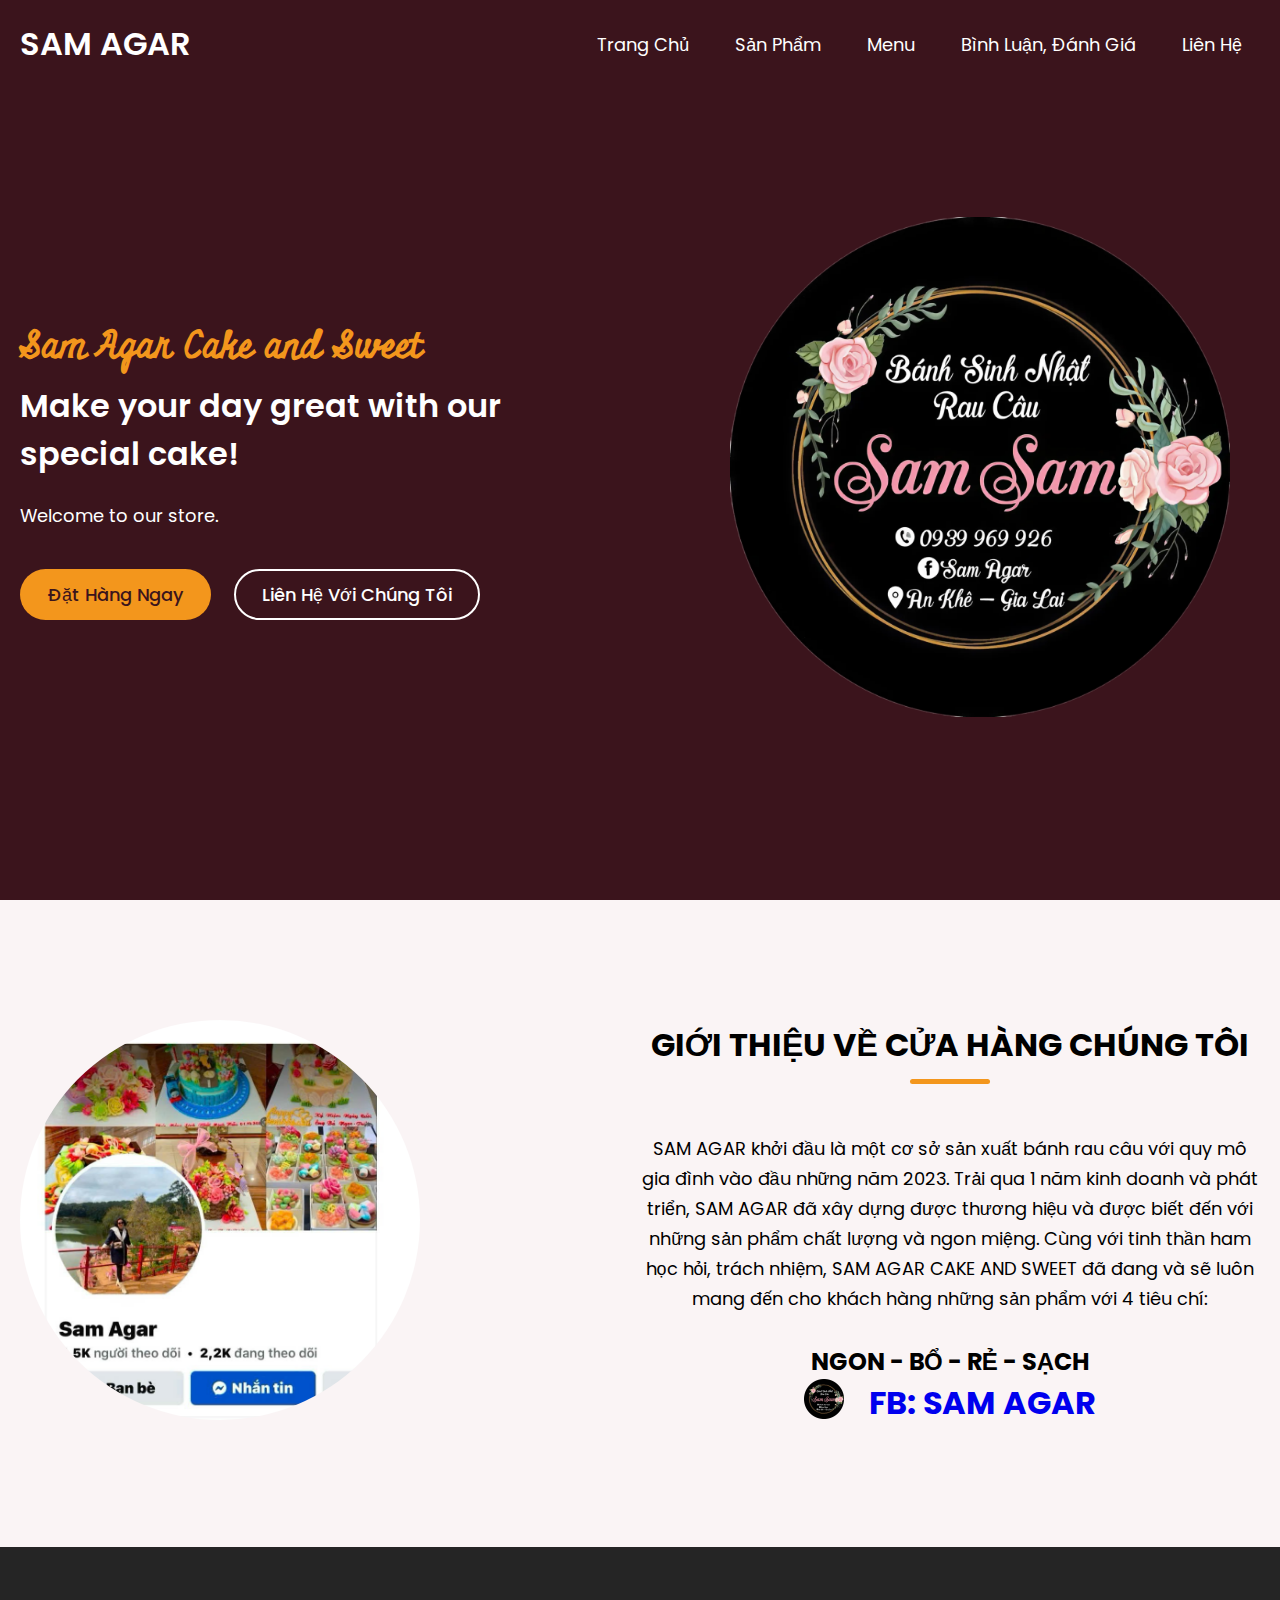
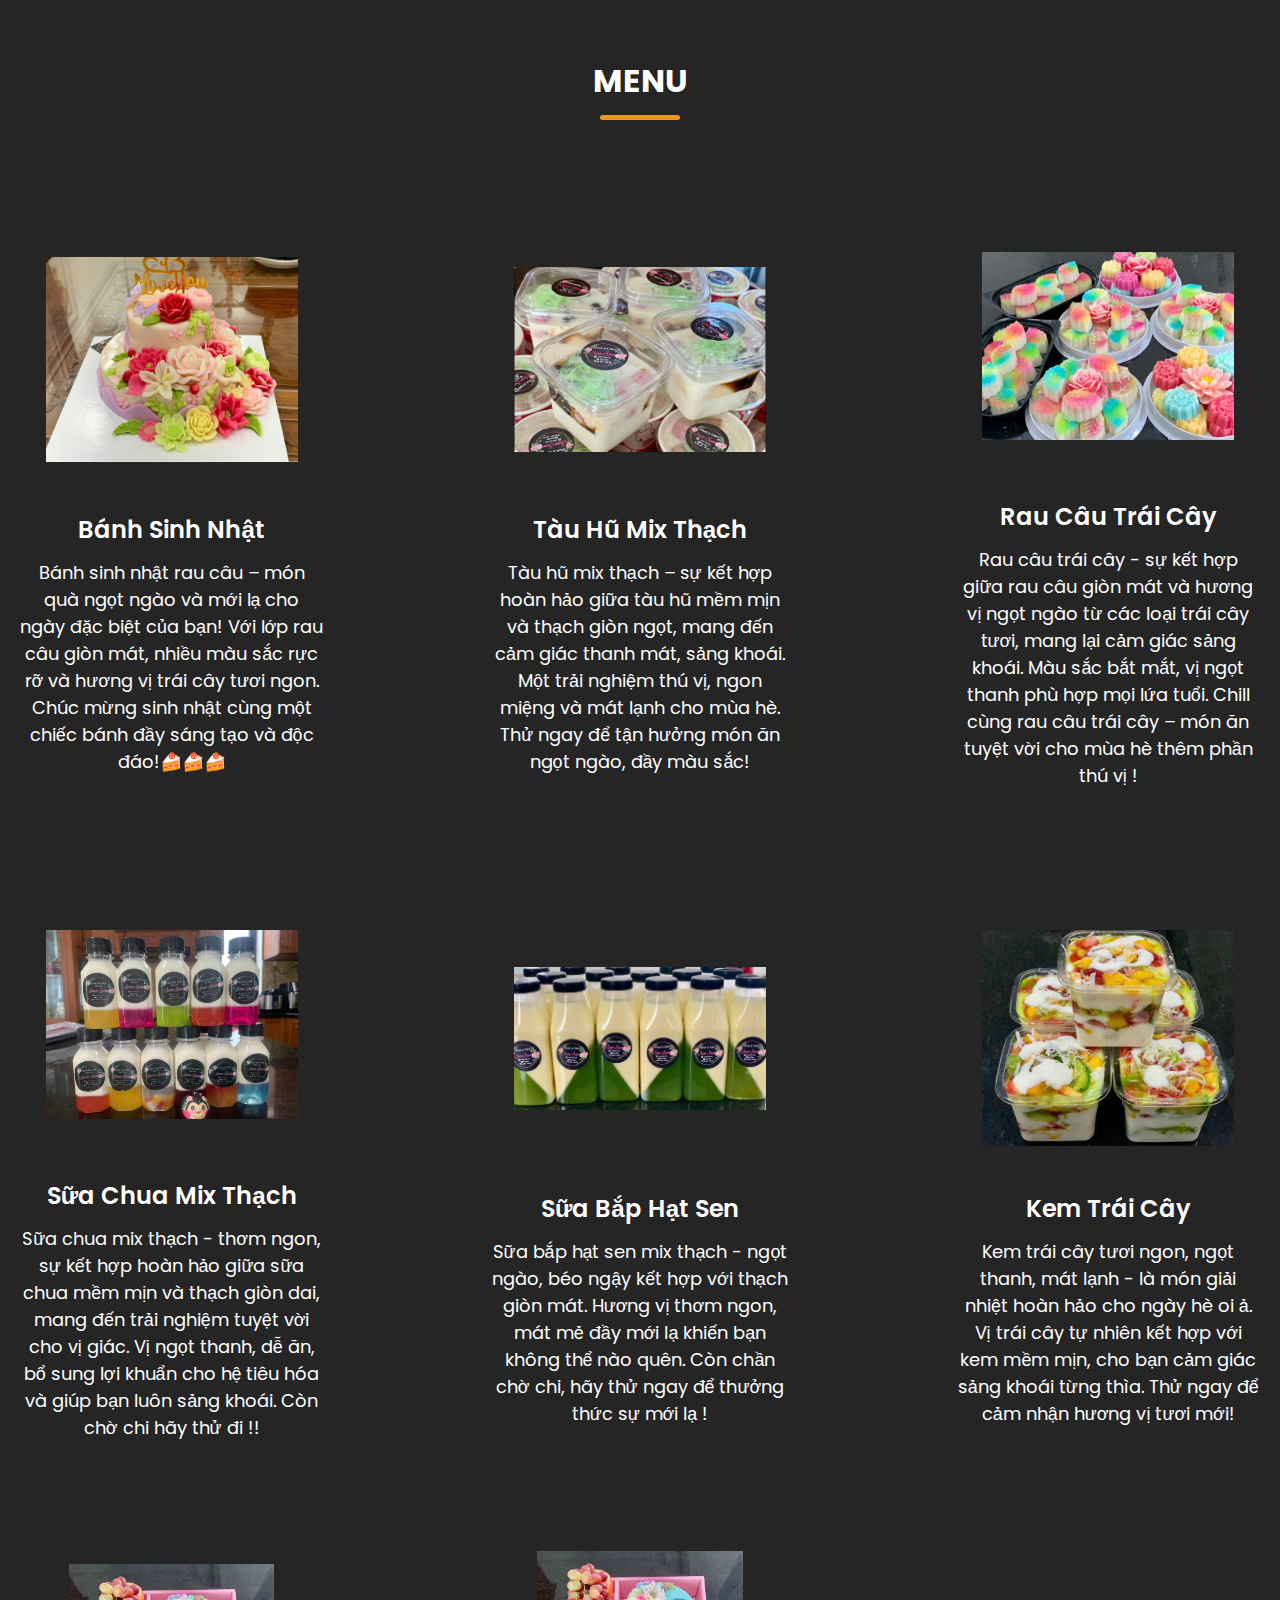
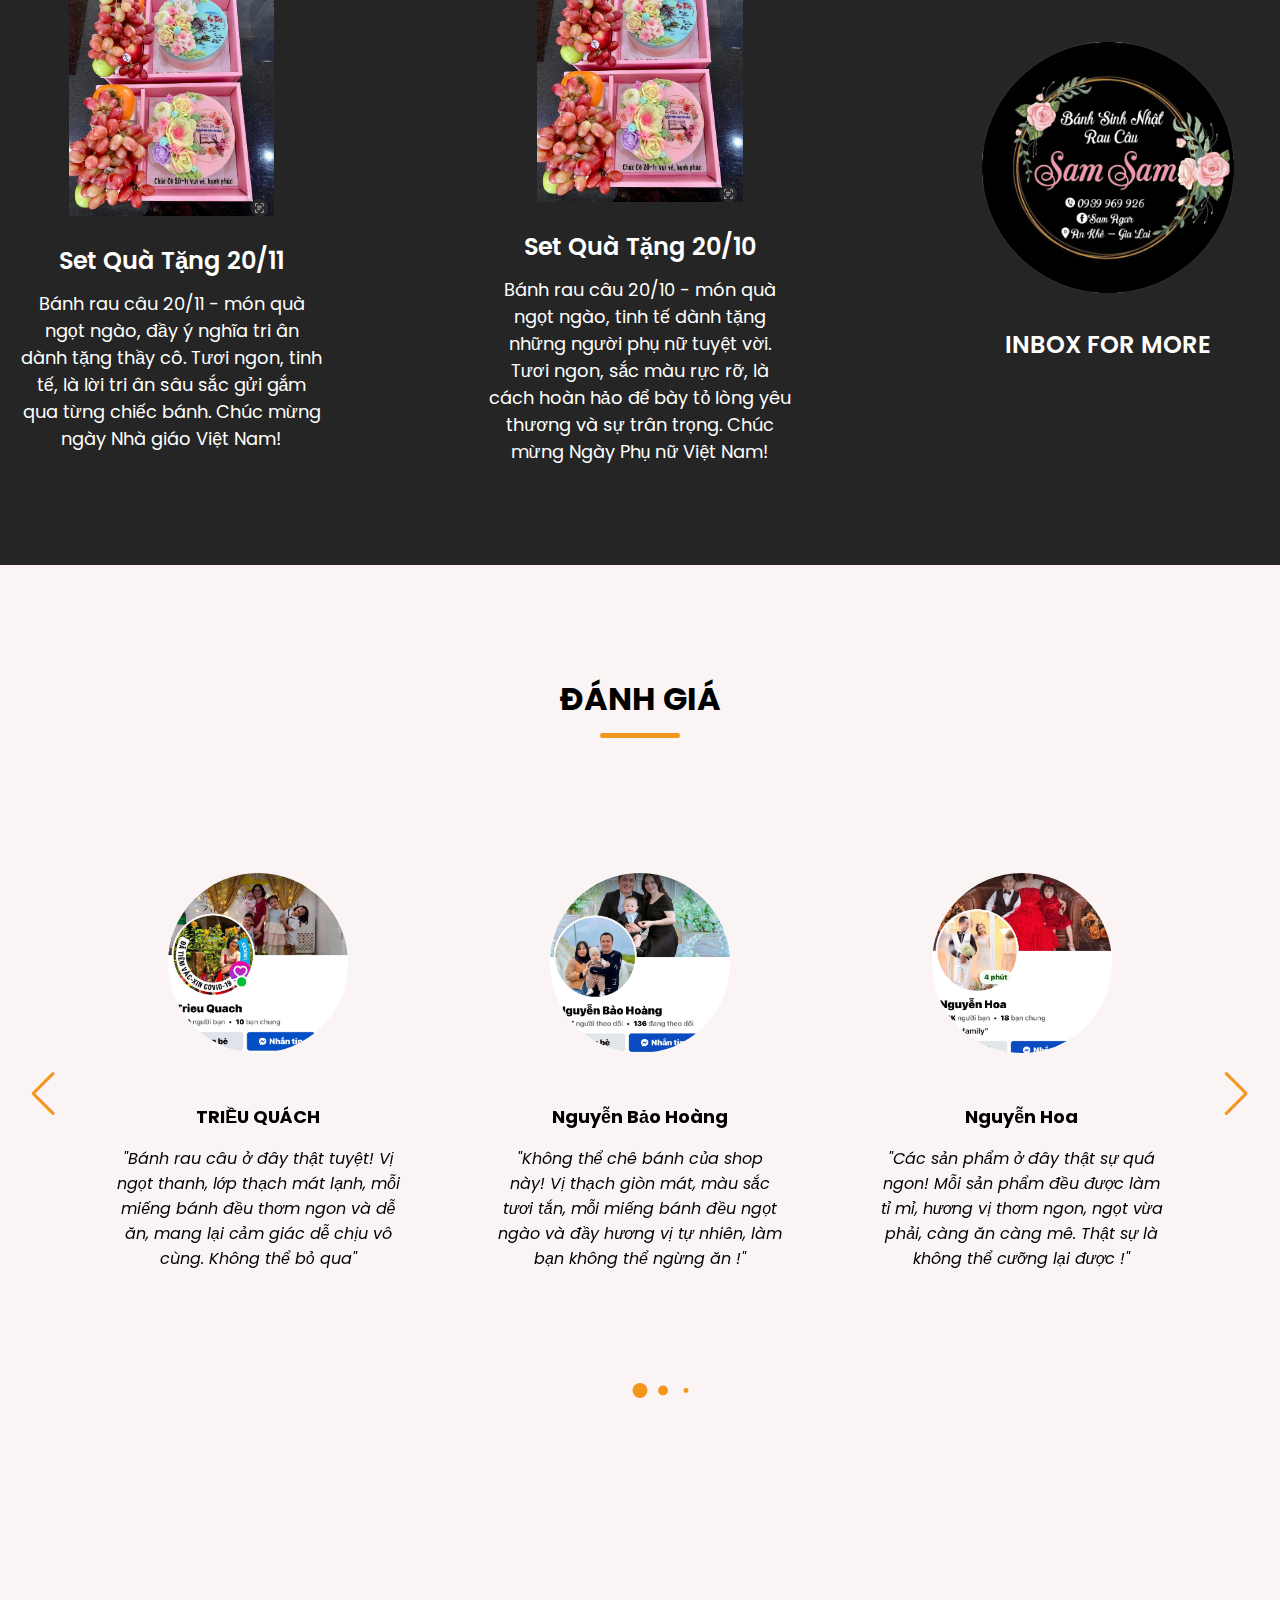
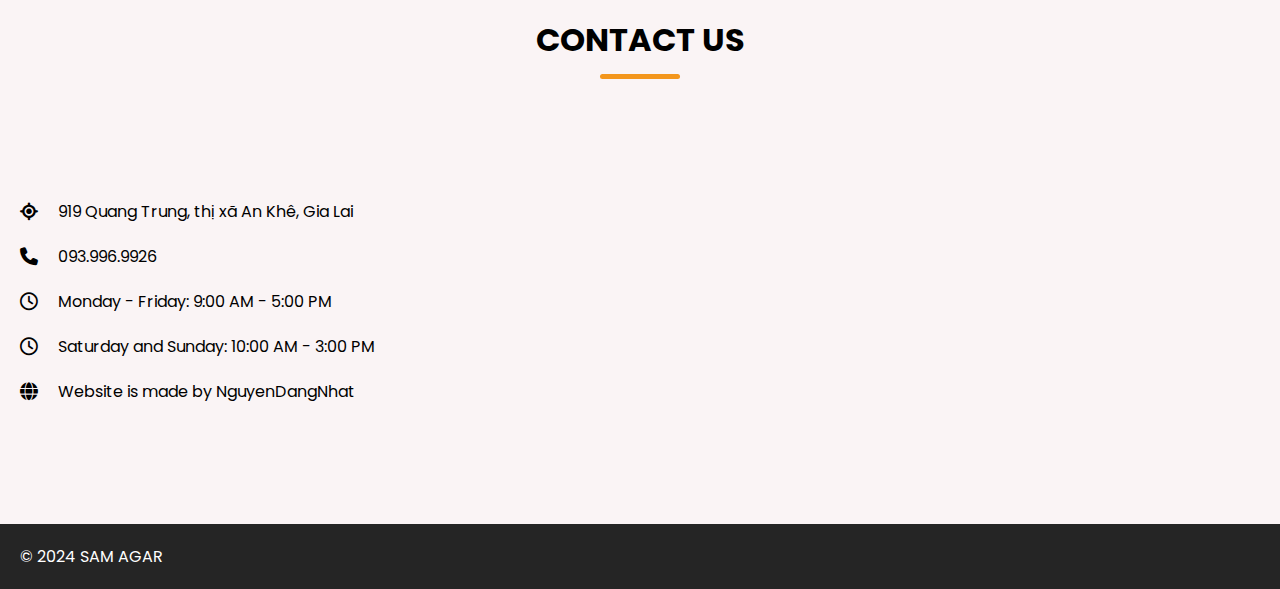
==== index.html @ 7d5a6f6e "index.html" ====
<!DOCTYPE html>
<html lang="vi">
  <head>
    <meta charset="UTF-8" />
    <meta name="viewport" content="width=device-width, initial-scale=1.0" />
    <title>SAM AGAR Website | Ngdnhat</title>
    <link rel="stylesheet" href="https://cdnjs.cloudflare.com/ajax/libs/font-awesome/6.6.0/css/all.min.css" />
    <link rel="stylesheet" href="https://cdn.jsdelivr.net/npm/swiper@11/swiper-bundle.min.css" />
    <link rel="stylesheet" href="style.css" />
  </head>
  <body>
    <!-- Header / Navbar -->
    <header>
      <nav class="navbar">
        <a href="#" class="nav-logo">
          <h2 class="logo-text">SAM AGAR</h2>
        </a>

        <ul class="nav-menu">
          <button id="menu-close-button" class="fas fa-times"></button>

          <li class="nav-item">
            <a href="#" class="nav-link">Trang Chủ </a>
          </li>
          <li class="nav-item">
            <a href="#about" class="nav-link">Sản Phẩm</a>
          </li>
          <li class="nav-item">
            <a href="#menu" class="nav-link">Menu</a>
          </li>
          <li class="nav-item">
            <a href="#testimonials" class="nav-link">Bình Luận, Đánh Giá</a>
          </li>
          <li class="nav-item">
            <a href="#contact" class="nav-link">Liên Hệ </a>
          </li>
        </ul>

        <button id="menu-open-button" class="fas fa-bars"></button>
      </nav>
    </header>

    <main>
      <!-- Hero section -->
      <section class="hero-section">
        <div class="section-content">
          <div class="hero-details">
            <h2 class="title">Sam Agar Cake and Sweet</h2>
            <h3 class="subtitle">Make your day great with our special cake!</h3>
            <p class="description">Welcome to our store.</p>

            <div class="buttons">
              <a href="#" class="button order-now">Đặt Hàng Ngay</a>
              <a href="#contact" class="button contact-us">Liên Hệ Với Chúng Tôi</a>
            </div>
          </div>
          <div class="hero-image-wrapper">
            <img src="asset/logo xoáphông.png" alt="cake" class="hero-image" />
          </div>
        </div>
      </section>

      <section class="about-section" id="about">
        <div class="section-content">
          <div class="about-image-wrapper">
            <img src="asset/chuẩn fb.jpg" alt="About" class="about-image" />
          </div>
          <div class="about-details">
            <h2 class="section-title">Giới Thiệu Về Cửa Hàng Chúng Tôi</h2>
            <p class="text">SAM AGAR khởi đầu là một cơ sở sản xuất bánh rau câu với quy mô gia đình vào đầu những năm 2023. Trải qua 1 năm kinh doanh và phát triển, SAM AGAR đã xây dựng được thương hiệu và được biết đến với những sản phẩm chất lượng và ngon miệng. Cùng với tinh thần ham học hỏi, trách nhiệm, SAM AGAR CAKE AND SWEET đã đang và sẽ luôn mang đến cho khách hàng những sản phẩm với 4 tiêu chí: </p>
            <h2> <center> NGON - BỔ - RẺ - SẠCH </center></h2>
            <div class="social-link-list">
                <head>
                    <meta charset="UTF-8">
                    <meta name="viewport" content="width=device-width, initial-scale=1.0">
                    <title>Liên kết Facebook với Logo</title>
                    <style>
                        .facebook-icon {
                            width: 40px; 
                            height: 40px;
                        }
                    </style>
                </head>
                <body>
                
                    <a href="https://www.facebook.com/profile.php?id=100058086166594&mibextid=LQQJ4d" target="_blank">
                        <img src="asset/logo xoáphông.png" alt="Facebook Logo" class="facebook-icon">
                        
                    </a>
                    <a href="https://www.facebook.com/profile.php?id=100058086166594&mibextid=LQQJ4d" <center><h1> FB: SAM AGAR </h1> </center>  </a>
                </body>  

            </div>
          </div>
        </div>
      </section>

      <!-- Menu section -->
      <section class="menu-section" id="menu">
        <h2 class="section-title"> Menu</h2>
        <div class="section-content">
          <ul class="menu-list">
            <li class="menu-item">
              <img src="asset/bánh sn4.jpg" alt="Bánh Sinh Nhật" class="menu-image" />
              <div class="menu-details">
                <h3 class="name">Bánh Sinh Nhật</h3>
                <p class="text">Bánh sinh nhật rau câu – món quà ngọt ngào và mới lạ cho ngày đặc biệt của bạn! Với lớp rau câu giòn mát, nhiều màu sắc rực rỡ và hương vị trái cây tươi ngon. Chúc mừng sinh nhật cùng một chiếc bánh đầy sáng tạo và độc đáo!🍰🍰🍰</p>
              </div>
            </li>
            <li class="menu-item">
              <img src="asset/tàu hũ 4.jpg" alt="Tàu Hũ Mix Thạch" class="menu-image" />
              <div class="menu-details">
                <h3 class="name">Tàu Hũ Mix Thạch</h3>
                <p class="text">Tàu hũ mix thạch – sự kết hợp hoàn hảo giữa tàu hũ mềm mịn và thạch giòn ngọt, mang đến cảm giác thanh mát, sảng khoái. Một trải nghiệm thú vị, ngon miệng và mát lạnh cho mùa hè. Thử ngay để tận hưởng món ăn ngọt ngào, đầy màu sắc! </p>
              </div>
            </li>
            <li class="menu-item">
              <img src="asset/ảnh nhiều bánh.jpg" alt="Combo Rau Câu" class="menu-image" />
              <div class="menu-details">
                <h3 class="name">Rau Câu Trái Cây</h3>
                <p class="text">Rau câu trái cây - sự kết hợp giữa rau câu giòn mát và hương vị ngọt ngào từ các loại trái cây tươi, mang lại cảm giác sảng khoái. Màu sắc bắt mắt, vị ngọt thanh phù hợp mọi lứa tuổi. Chill cùng rau câu trái cây – món ăn tuyệt vời cho mùa hè thêm phần thú vị !</p>
              </div>
            </li>
            <li class="menu-item">
              <img src="asset/sữa chua thạch 1.jpg" alt="Sữa Chua Mix Thạch" class="menu-image" />
              <div class="menu-details">
                <h3 class="name">Sữa Chua Mix Thạch</h3>
                <p class="text">Sữa chua mix thạch - thơm ngon, sự kết hợp hoàn hảo giữa sữa chua mềm mịn và thạch giòn dai, mang đến trải nghiệm tuyệt vời cho vị giác. Vị ngọt thanh, dễ ăn, bổ sung lợi khuẩn cho hệ tiêu hóa và giúp bạn luôn sảng khoái. Còn chờ chi hãy thử đi !!</p>
              </div>
            </li>
            <li class="menu-item">
              <img src="asset/sữa bắp mix thạch 2.jpg" alt="Sữa Bắp Hạt Sen" class="menu-image" />
              <div class="menu-details">
                <h3 class="name">Sữa Bắp Hạt Sen</h3>
                <p class="text">Sữa bắp hạt sen mix thạch - ngọt ngào, béo ngậy kết hợp với thạch giòn mát. Hương vị thơm ngon, mát mẻ đầy mới lạ khiến bạn không thể nào quên. Còn chần chờ chi, hãy thử ngay để thưởng thức sự mới lạ !</p>
              </div>
            </li>
            <li class="menu-item">
                <img src="asset/kem trái cây 1.jpg" alt="Kem Trái Cây" class="menu-image" />
                <div class="menu-details">
                  <h3 class="name">Kem Trái Cây</h3>
                  <p class="text">Kem trái cây tươi ngon, ngọt thanh, mát lạnh - là món giải nhiệt hoàn hảo cho ngày hè oi ả. Vị trái cây tự nhiên kết hợp với kem mềm mịn, cho bạn cảm giác sảng khoái từng thìa. Thử ngay để cảm nhận hương vị tươi mới!</p>
                </div>
              </li>
              <li class="menu-item">
                <img src="asset/20t11.jpg" alt="Set quà tặng 20/11" class="menu-image" />
                <div class="menu-details">
                  <h3 class="name">Set Quà Tặng 20/11</h3>
                  <p class="text">Bánh rau câu 20/11 - món quà ngọt ngào, đầy ý nghĩa tri ân dành tặng thầy cô. Tươi ngon, tinh tế, là lời tri ân sâu sắc gửi gắm qua từng chiếc bánh. Chúc mừng ngày Nhà giáo Việt Nam!</p>
                </div>
              </li>
              <li class="menu-item">
                <img src="asset/20t11.jpg" alt="Set quà tặng 20/10" class="menu-image" />
                <div class="menu-details">
                  <h3 class="name">Set Quà Tặng 20/10</h3>
                  <p class="text">Bánh rau câu 20/10 - món quà ngọt ngào, tinh tế dành tặng những người phụ nữ tuyệt vời. Tươi ngon, sắc màu rực rỡ, là cách hoàn hảo để bày tỏ lòng yêu thương và sự trân trọng. Chúc mừng Ngày Phụ nữ Việt Nam!</p>
                </div>
              </li>
            <li class="menu-item">
                <div class="menu-details">
                    <img src="asset/logo xoáphông.png" alt="Set quà tặng 20/11" class="menu-image" />
                    <h3 class="name">INBOX FOR MORE</h3>
                </div>
              </li>
          </ul>
        </div>
      </section>

      <section class="testimonials-section" id="testimonials">
        <h2 class="section-title">ĐÁNH GIÁ</h2>
        <div class="section-content">
          <div class="slider-container swiper">
            <div class="slider-wrapper">
              <ul class="testimonials-list swiper-wrapper">
                <li class="testimonial swiper-slide">
                  <img src="asset/BÀ NẬU.jpg" alt="User" class="user-image" />
                  <h3 class="name">TRIỀU QUÁCH</h3>
                  <i class="feedback">"Bánh rau câu ở đây thật tuyệt! Vị ngọt thanh, lớp thạch mát lạnh, mỗi miếng bánh đều thơm ngon và dễ ăn, mang lại cảm giác dễ chịu vô cùng. Không thể bỏ qua"</i>
                </li>
                <li class="testimonial swiper-slide">
                  <img src="asset/CHÚ BA.jpg" alt="User" class="user-image" />
                  <h3 class="name">Nguyễn Bảo Hoàng</h3>
                  <i class="feedback">"Không thể chê bánh của shop này! Vị thạch giòn mát, màu sắc tươi tắn, mỗi miếng bánh đều ngọt ngào và đầy hương vị tự nhiên, làm bạn không thể ngừng ăn !"</i>
                </li>
                <li class="testimonial swiper-slide">
                  <img src="asset/CÔ ÚT.jpg" alt="User" class="user-image" />
                  <h3 class="name">Nguyễn Hoa</h3>

                  <i class="feedback">"Các sản phẩm ở đây thật sự quá ngon! Mỗi sản phẩm đều được làm tỉ mỉ, hương vị thơm ngon, ngọt vừa phải, càng ăn càng mê. Thật sự là không thể cưỡng lại được !"</i>
                </li>
                <li class="testimonial swiper-slide">
                  <img src="asset/TUI.jpg" alt="User" class="user-image" />
                  <h3 class="name">Nguyễn Đăng Nhật</h3>

                  <i class="feedback">"Chỉ cần ăn 1 lần thôi là đủ để khiến mình “nghiện” luôn! Các sản phẩm ở đây không chỉ ngon mà còn đầy sáng tạo, hương vị tinh tế, hấp dẫn như đang “kể” một câu chuyện thú vị qua từng món ăn. Không thử thì tiếc cả đời !"</i>
                </li>
               
              </ul>

              <div class="swiper-pagination"></div>
              <div class="swiper-slide-button swiper-button-prev"></div>
              <div class="swiper-slide-button swiper-button-next"></div>
            </div>
          </div>
        </div>
      </section>

    
      <!-- Contact section -->
<section class="contact-section" id="contact">
    <h2 class="section-title">Contact Us</h2>
    <div class="section-content">
      <ul class="contact-info-list">
        <li class="contact-info">
          <i class="fa-solid fa-location-crosshairs"></i>
          <p>919 Quang Trung, thị xã An Khê, Gia Lai</p>
        </li>
        <li class="contact-info">
          <i class="fa-solid fa-phone"></i>
          <p>093.996.9926</p>
        </li>
        <li class="contact-info">
          <i class="fa-regular fa-clock"></i>
          <p>Monday - Friday: 9:00 AM - 5:00 PM</p>
        </li>
        <li class="contact-info">
          <i class="fa-regular fa-clock"></i>
          <p>Saturday and Sunday: 10:00 AM - 3:00 PM</p>
        </li>
        <li class="contact-info">
          <i class="fa-solid fa-globe"></i>
          <p>Website is made by NguyenDangNhat</p>
        </li>
      </ul>
  
    </div>
  </section>
  

      <!-- Footer section -->
      <footer class="footer-section">
        <div class="section-content">
          <p class="copyright-text">© 2024 SAM AGAR</p>
        </div>
      </footer>
    </main>

    <!-- Linking Swiper script -->
    <script src="https://cdn.jsdelivr.net/npm/swiper@11/swiper-bundle.min.js"></script>

    <!-- Linking custom script -->
    <script src="script.js"></script>
  </body>
</html>
---- style.css ----
/* Google Fonts Link */
@import url('https://fonts.googleapis.com/css2?family=Miniver&family=Poppins:ital,wght@0,400;0,500;0,600;0,700;1,400&display=swap');

* {
  padding: 0;
  margin: 0;
  box-sizing: border-box;
  font-family: "Poppins", sans-serif;
}

:root {
  /* Colors */
  --white-color: #fff;
  --dark-color: #252525;
  --primary-color: #3b141c;
  --secondary-color: #f3961c;
  --light-pink-color: #faf4f5;
  --medium-gray-color: #ccc;

  /* Font size */
  --font-size-s: 0.9rem;
  --font-size-n: 1rem;
  --font-size-m: 1.12rem;
  --font-size-l: 1.5rem;
  --font-size-xl: 2rem;
  --font-size-xxl: 2.3rem;

  /* Font weight */
  --font-weight-normal: 400;
  --font-weight-medium: 500;
  --font-weight-semibold: 600;
  --font-weight-bold: 700;

  /* Border radius */
  --border-radius-s: 8px;
  --border-radius-m: 30px;
  --border-radius-circle: 50%;

  /* Site max width */
  --site-max-width: 1300px;
}

html {
  scroll-behavior: smooth;
}

/* Stylings for whole site */
ul {
  list-style: none;
}

a {
  text-decoration: none;
}

button {
  cursor: pointer;
  background: none;
  border: none;
}

img {
  width: 100%;
}

:where(section, footer) .section-content {
  margin: 0 auto;
  padding: 0 20px;
  max-width: var(--site-max-width);
}

section .section-title {
  text-align: center;
  padding: 60px 0 100px;
  text-transform: uppercase;
  font-size: var(--font-size-xl);
}

section .section-title::after {
  content: "";
  width: 80px;
  height: 5px;
  display: block;
  margin: 10px auto 0;
  background: var(--secondary-color);
  border-radius: var(--border-radius-s);
}

/* Navbar styling */
header {
  z-index: 5;
  width: 100%;
  position: fixed;
  background: var(--primary-color);
}

header .navbar {
  display: flex;
  padding: 20px;
  align-items: center;
  margin: 0 auto;
  justify-content: space-between;
  max-width: var(--site-max-width);
}

.navbar .nav-logo .logo-text {
  color: var(--white-color);
  font-size: var(--font-size-xl);
  font-weight: var(--font-weight-semibold);
}

.navbar .nav-menu {
  gap: 10px;
  display: flex;
}

.navbar .nav-menu .nav-link {
  padding: 10px 18px;
  color: var(--white-color);
  font-size: var(--font-size-m);
  border-radius: var(--border-radius-m);
  transition: 0.3s ease;
}

.navbar .nav-menu .nav-link:hover {
  color: var(--primary-color);
  background: var(--secondary-color);
}

.navbar :where(#menu-open-button, #menu-close-button) {
  display: none;
}

/* Hero section styling */
.hero-section {
  min-height: 100vh;
  background: var(--primary-color);
}

.hero-section .section-content {
  display: flex;
  padding-top: 40px;
  align-items: center;
  min-height: 100vh;
  justify-content: space-between;
}

.hero-section .hero-details {
  color: var(--white-color);
}

.hero-section .hero-details .title {
  font-size: var(--font-size-xxl);
  color: var(--secondary-color);
  font-family: "Miniver", sans-serif;
}

.hero-section .hero-details .subtitle {
  margin-top: 8px;
  max-width: 70%;
  font-size: var(--font-size-xl);
  font-weight: var(--font-weight-semibold);
}

.hero-section .hero-details .description {
  max-width: 70%;
  margin: 24px 0 40px;
  font-size: var(--font-size-m);
}

.hero-section .hero-details .buttons {
  display: flex;
  gap: 23px;
}

.hero-section .hero-details .button {
  padding: 10px 26px;
  display: block;
  border: 2px solid transparent;
  border-radius: var(--border-radius-m);
  background: var(--secondary-color);
  color: var(--primary-color);
  font-size: var(--font-size-m);
  font-weight: var(--font-weight-medium);
  transition: 0.3s ease;
}

.hero-section .hero-details .button:hover,
.hero-section .hero-details .button.contact-us {
  color: var(--white-color);
  border-color: var(--white-color);
  background: transparent;
}

.hero-section .hero-details .button.contact-us:hover {
  color: var(--primary-color);
  background: var(--secondary-color);
  border-color: var(--secondary-color);
}

.hero-section .hero-image-wrapper {
  max-width: 500px;
  margin-right: 30px;
}

/* About section styling */
.about-section {
  padding: 120px 0;
  background: var(--light-pink-color);
}

.about-section .section-content {
  display: flex;
  gap: 50px;
  align-items: center;
  justify-content: space-between;
}

.about-section .about-image-wrapper .about-image {
  height: 400px;
  width: 400px;
  object-fit: cover;
  border-radius: var(--border-radius-circle);
}

.about-section .about-details {
  max-width: 50%;
}

.about-section .about-details .section-title {
  padding: 0;
}

.about-section .about-details .text {
  line-height: 30px;
  margin: 50px 0 30px;
  text-align: center;
  font-size: var(--font-size-m);
}

.about-section .social-link-list {
  display: flex;
  gap: 25px;
  justify-content: center;
}

.about-section .social-link-list .social-link {
  color: var(--primary-color);
  font-size: var(--font-size-l);
  transition: 0.2s ease;
}

.about-section .social-link-list .social-link:hover {
  color: var(--secondary-color);
}

/* Menu section styling */
.menu-section {
  color: var(--white-color);
  background: var(--dark-color);
  padding: 50px 0 100px;
}

.menu-section .menu-list {
  display: flex;
  gap: 110px;
  flex-wrap: wrap;
  align-items: center;
  justify-content: space-between;
}

.menu-section .menu-list .menu-item {
  display: flex;
  text-align: center;
  flex-direction: column;
  align-items: center;
  justify-content: space-between;
  width: calc(100% / 3 - 110px);
}

.menu-section .menu-list .menu-item .menu-image {
  width: 83%;
  aspect-ratio: 1;
  margin-bottom: 15px;
  object-fit: contain;
}

.menu-section .menu-list .menu-item .name {
  margin: 12px 0;
  font-size: var(--font-size-l);
  font-weight: var(--font-weight-semibold);
}

.menu-section .menu-list .menu-item .text {
  font-size: var(--font-size-m);
}

/* Testimonials section styling */
.testimonials-section {
  padding: 50px 0 100px;
  background: var(--light-pink-color);
}

.testimonials-section .slider-wrapper {
  overflow: hidden;
  margin: 0 60px 50px;
}

.testimonials-section .testimonial {
  user-select: none;
  padding: 35px;
  display: flex;
  flex-direction: column;
  justify-content: center;
  align-items: center;
  text-align: center;
}

.testimonials-section .testimonial .user-image {
  width: 180px;
  height: 180px;
  margin-bottom: 50px;
  object-fit: cover;
  border-radius: var(--border-radius-circle);
}

.testimonials-section .testimonial .name {
  margin-bottom: 16px;
  font-size: var(--font-size-m);
}

.testimonials-section .testimonial .feedback {
  line-height: 25px;
}

.testimonials-section .swiper-pagination-bullet {
  width: 15px;
  height: 15px;
  opacity: 1;
  background: var(--secondary-color);
}

.testimonials-section .swiper-slide-button {
  color: var(--secondary-color);
  margin-top: -50px;
  transition: 0.3s ease;
}

.testimonials-section .swiper-slide-button:hover {
  color: var(--primary-color);
}

/* Gallery section styling */
.gallery-section {
  padding: 50px 0 100px;
}

.gallery-section .gallery-list {
  display: flex;
  gap: 32px;
  flex-wrap: wrap;
}

.gallery-section .gallery-list .gallery-item {
  overflow: hidden;
  border-radius: var(--border-radius-s);
  width: calc(100% / 3 - 32px);
}

.gallery-section .gallery-item .gallery-image {
  width: 100%;
  height: 100%;
  cursor: zoom-in;
  transition: 0.3s ease;
}

.gallery-section .gallery-item:hover .gallery-image {
  transform: scale(1.3);
}

/* Contact section styling */
.contact-section {
  padding: 50px 0 100px;
  background: var(--light-pink-color);
}

.contact-section .section-content {
  display: flex;
  gap: 48px;
  align-items: center;
  justify-content: space-between;
}

.contact-section .contact-info-list .contact-info {
  display: flex;
  gap: 20px;
  margin: 20px 0;
  align-items: center;
}

.contact-section .contact-info-list .contact-info i {
  font-size: var(--font-size-m);
}

.contact-section .contact-form .form-input {
  width: 100%;
  height: 50px;
  padding: 0 12px;
  outline: none;
  margin-bottom: 16px;
  font-size: var(--font-size-s);
  border-radius: var(--border-radius-s);
  border: 1px solid var(--medium-gray-color);
}

.contact-section .contact-form {
  max-width: 50%;
}

.contact-section .contact-form textarea.form-input {
  height: 100px;
  padding: 12px;
  resize: vertical;
}

.contact-section .contact-form .form-input:focus {
  border-color: var(--secondary-color);
}

.contact-section .contact-form .submit-button {
  padding: 10px 28px;
  outline: none;
  margin-top: 10px;
  border: 1px solid var(--primary-color);
  border-radius: var(--border-radius-m);
  background: var(--primary-color);
  color: var(--white-color);
  font-size: var(--font-size-m);
  font-weight: var(--font-weight-medium);
  transition: 0.3s ease;
}

.contact-section .contact-form .submit-button:hover {
  color: var(--primary-color);
  background: transparent;
}

/* Footer section styling */
.footer-section {
  padding: 20px 0;
  background: var(--dark-color);
}

.footer-section .section-content {
  display: flex;
  align-items: center;
  justify-content: space-between;
}

.footer-section :where(.copyright-text, .social-link, .policy-link) {
  color: var(--white-color);
  transition: 0.2s ease;
}

.footer-section .social-link-list {
  display: flex;
  gap: 25px;
}

.footer-section .social-link-list .social-link {
  font-size: var(--font-size-l);
}

.footer-section .social-link-list .social-link:hover,
.footer-section .policy-text .policy-link:hover {
  color: var(--secondary-color);
}

.footer-section .policy-text .separator {
  color: #fff;
  margin: 0 5px;
}

/* Responsive media query code for max width 1024px */
@media screen and (max-width: 1024px) {
  .menu-section .menu-list {
    gap: 60px;
  }

  .menu-section .menu-list .menu-item {
    width: calc(100% / 3 - 60px);
  }

}

/* Responsive media query code for max width 900px */
@media screen and (max-width: 900px) {
  :root {
    --font-size-m: 1rem;
    --font-size-l: 1.3rem;
    --font-size-xl: 1.5rem;
    --font-size-xxl: 1.8rem;
  }

  body.show-mobile-menu {
    overflow: hidden;
  }

  body.show-mobile-menu header::before {
    content: "";
    content: '';
    position: fixed;
    top: 0;
    left: 0;
    height: 100%;
    width: 100%;
    backdrop-filter: blur(5px);
    background: rgba(0, 0, 0, 0.2);
  }

  .navbar :is(#menu-open-button, #menu-close-button) {
    font-size: var(--font-size-l);

    display: block;
  }

  .navbar :is(#menu-open-button, #menu-close-button):hover {
    color: var(--secondary-color) !important;
  }

  .navbar #menu-open-button {
    color: #fff;
  }

  .navbar .nav-menu #menu-close-button {
    position: absolute;
    right: 30px;
    top: 30px;
  }

  .navbar .nav-menu {
    display: block;
    background: #fff;
    position: fixed;
    top: 0;
    left: -300px;
    height: 100%;
    width: 300px;
    display: flex;
    align-items: center;
    flex-direction: column;
    padding-top: 100px;
    transition: left 0.2s ease;
  }

  body.show-mobile-menu .nav-menu {
    left: 0;
  }

  .navbar .nav-menu .nav-link {
    display: block;
    margin-top: 17px;
    padding: 10px 22px;
    color: var(--dark-color);
    font-size: var(--font-size-l);
  }

  .hero-section .section-content {
    text-align: center;
    gap: 50px;
    padding: 30px 20px 20px;
    justify-content: center;
    flex-direction: column-reverse;
  }

  .hero-section .hero-details :is(.subtitle, .description),
  .about-section .about-details,
  .contact-section .contact-form {
    max-width: 100%;
  }

  .hero-section .hero-details .buttons {
    justify-content: center;
  }

  .hero-section .hero-image-wrapper {
    max-width: 270px;
    margin-right: 0;
  }

  .about-section .section-content {
    gap: 70px;
    flex-direction: column-reverse;
  }

  .about-section .about-image-wrapper .about-image {
    width: 100%;
    height: 100%;
    aspect-ratio: 1;
    max-width: 250px;
  }

  .menu-section .menu-list {
    gap: 30px;
  }

  .menu-section .menu-list .menu-item {
    width: calc(100% / 2 - 30px);
  }

  .menu-section .menu-list .menu-item .menu-image {
    max-width: 200px;
  }

  .gallery-section .gallery-list {
    gap: 30px;
  }

  .gallery-section .gallery-list .gallery-item {
    width: calc(100% / 2 - 30px);
  }

  .contact-section .section-content {
    align-items: center;
    flex-direction: column-reverse;
  }
}

/* Responsive media query code for max width 640px */
@media screen and (max-width: 640px) {

  .menu-section .menu-list .menu-item,
  .gallery-section .gallery-list .gallery-item {
    width: 100%;
  }

  .menu-section .menu-list {
    gap: 60px;
  }

  .testimonials-section .slider-wrapper {
    margin: 0 0 30px;
  }

  .testimonials-section .swiper-slide-button {
    display: none;
  }

  .footer-section .section-content {
    flex-direction: column;
    gap: 20px;
  }
}
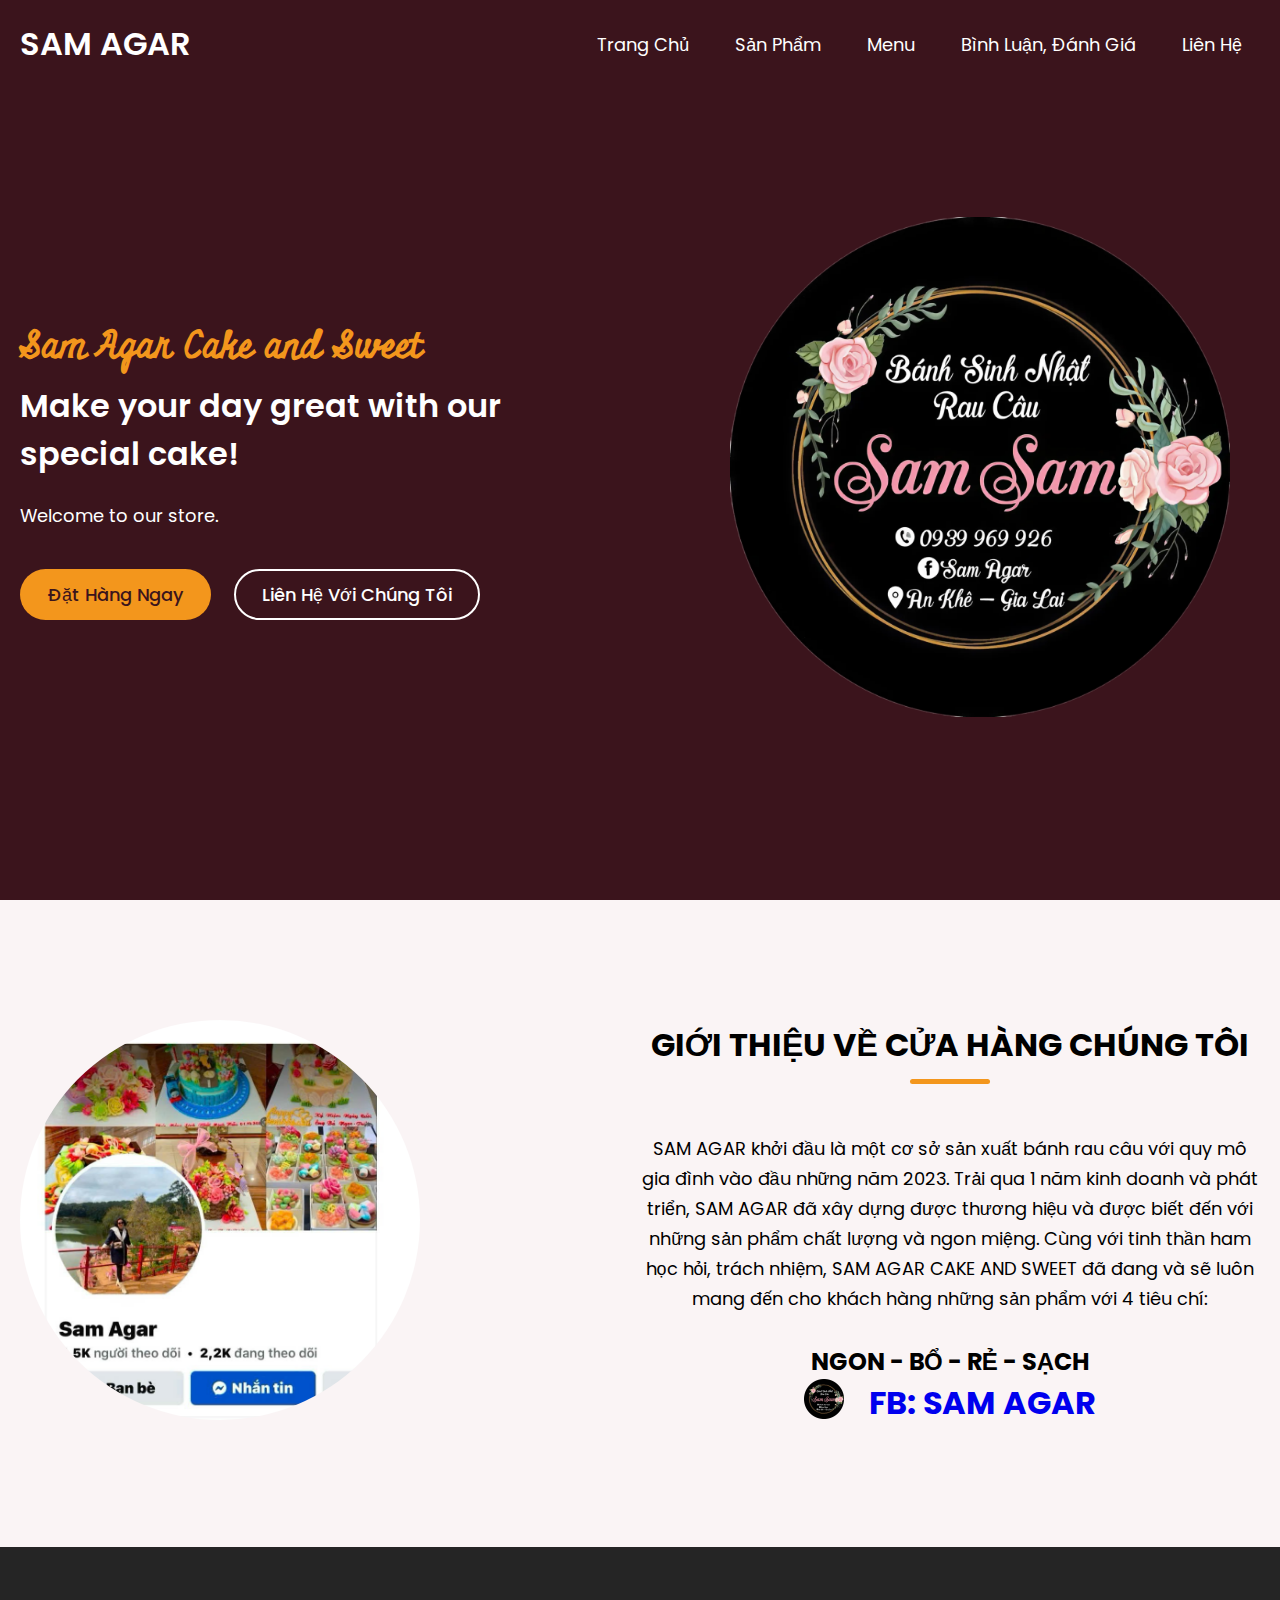
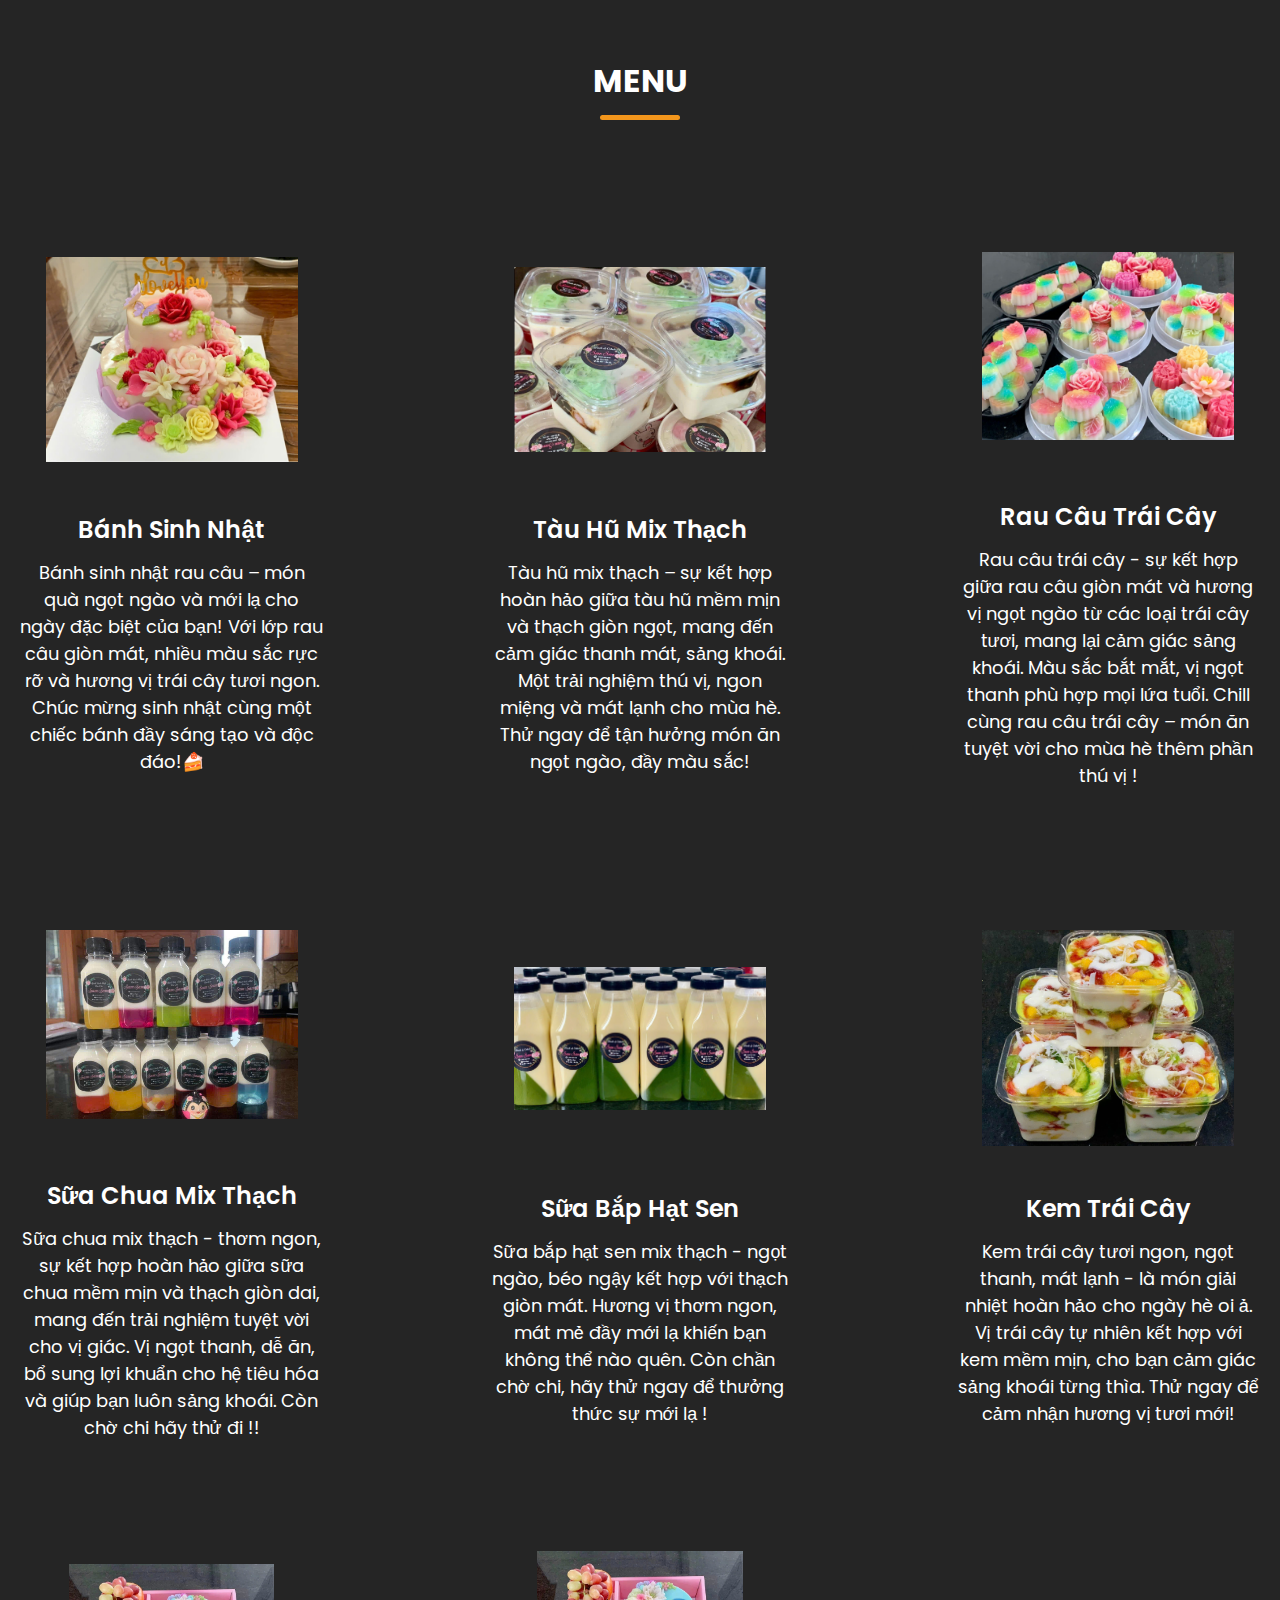
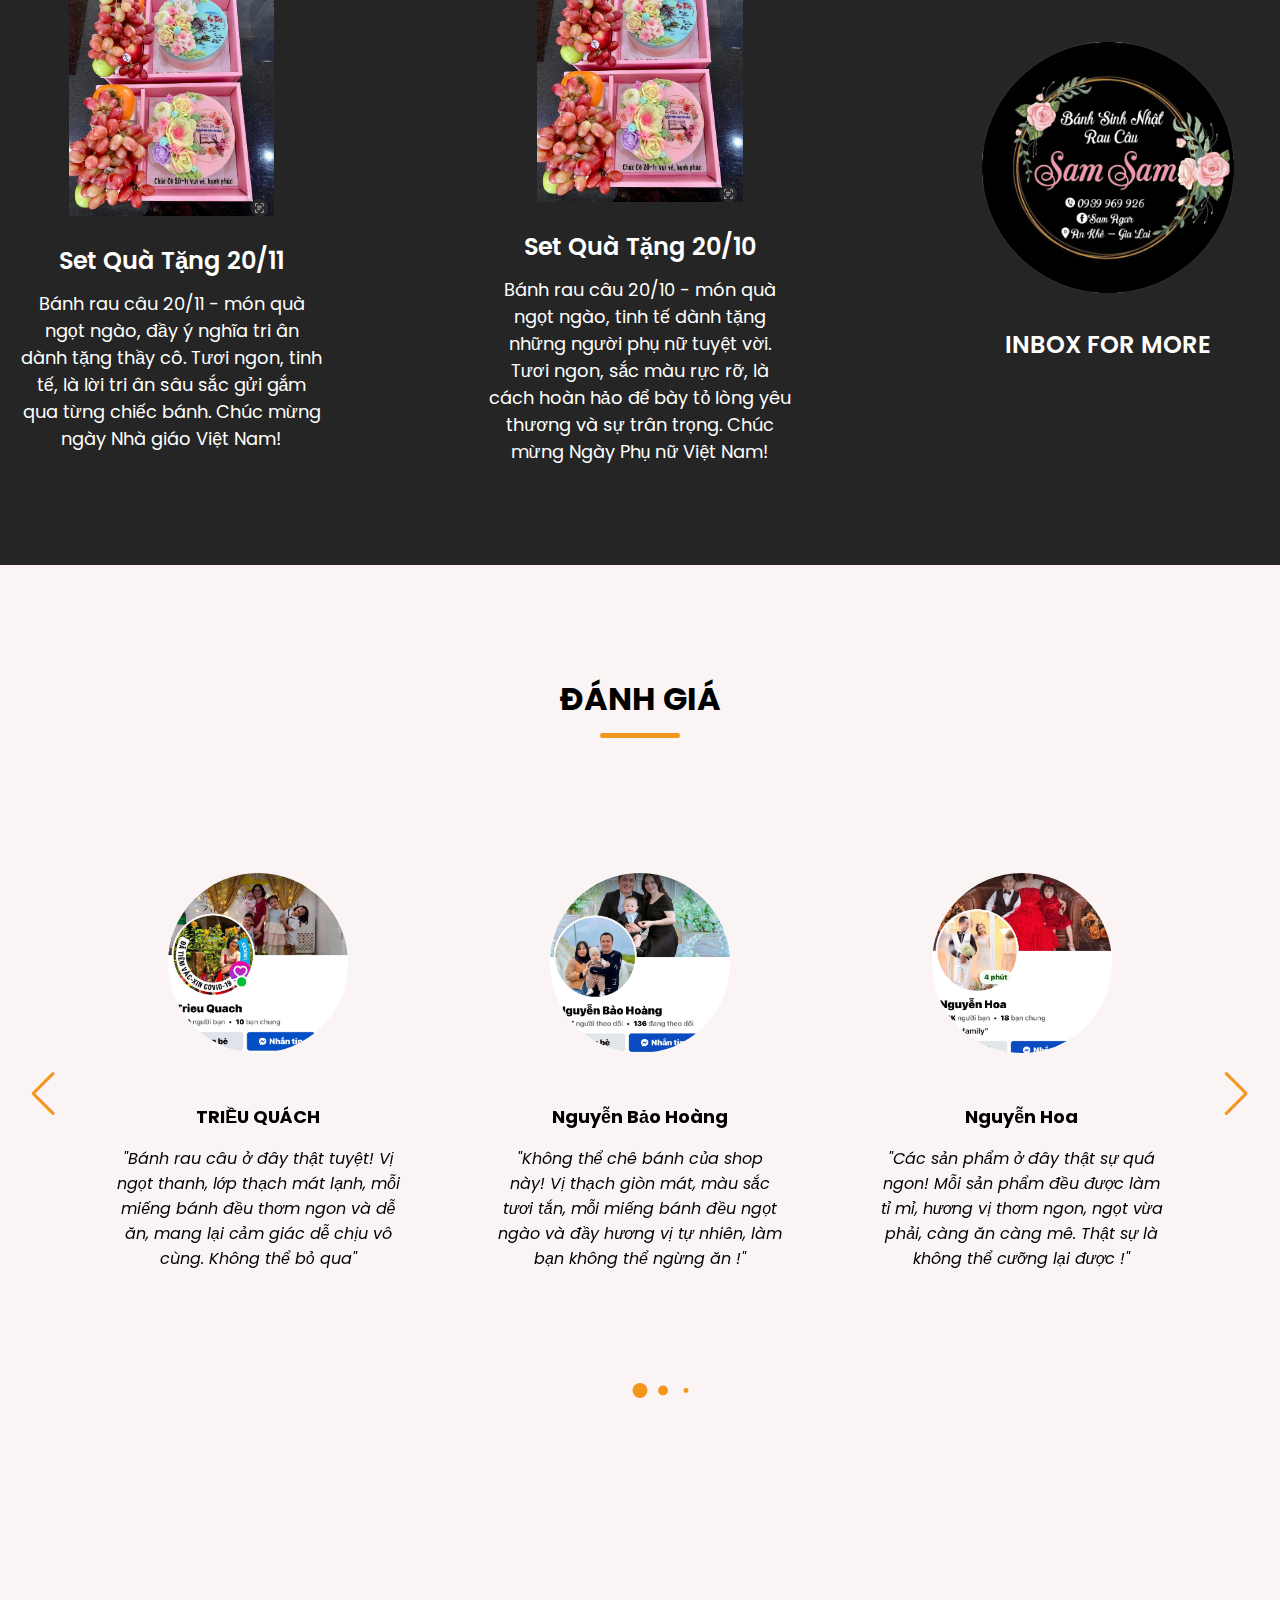
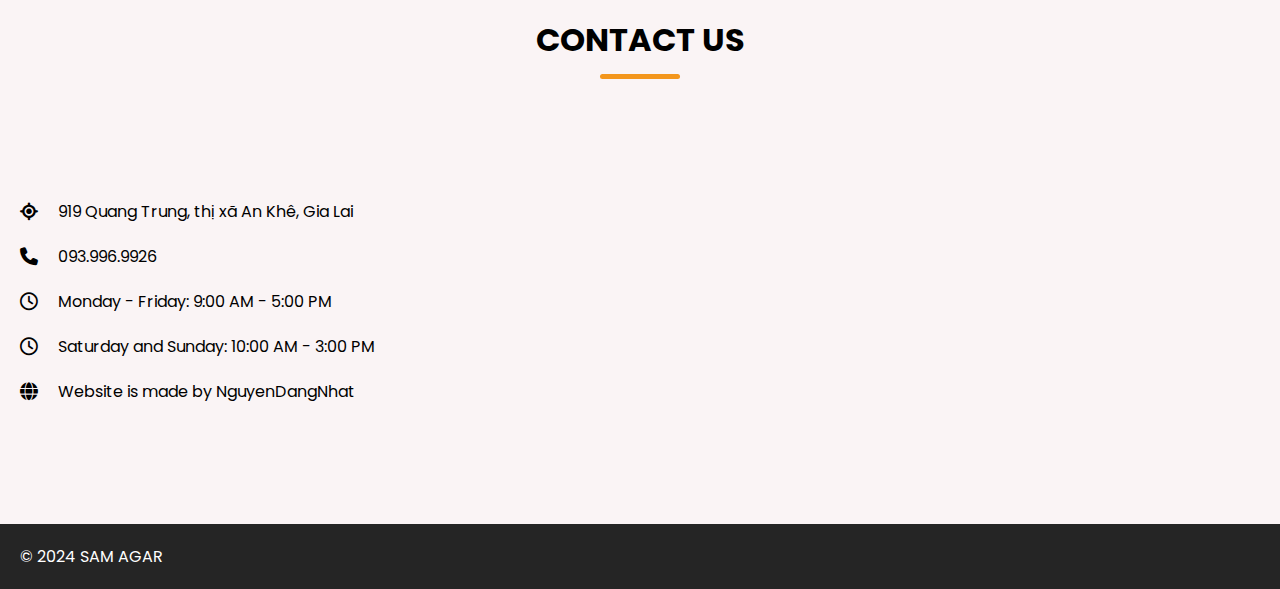
==== commit 834615a6: "index.html" ====
--- a/index.html
+++ b/index.html
@@ -104,7 +104,7 @@
               <img src="asset/bánh sn4.jpg" alt="Bánh Sinh Nhật" class="menu-image" />
               <div class="menu-details">
                 <h3 class="name">Bánh Sinh Nhật</h3>
-                <p class="text">Bánh sinh nhật rau câu – món quà ngọt ngào và mới lạ cho ngày đặc biệt của bạn! Với lớp rau câu giòn mát, nhiều màu sắc rực rỡ và hương vị trái cây tươi ngon. Chúc mừng sinh nhật cùng một chiếc bánh đầy sáng tạo và độc đáo!🍰🍰🍰</p>
+                <p class="text">Bánh sinh nhật rau câu – món quà ngọt ngào và mới lạ cho ngày đặc biệt của bạn! Với lớp rau câu giòn mát, nhiều màu sắc rực rỡ và hương vị trái cây tươi ngon. Chúc mừng sinh nhật cùng một chiếc bánh đầy sáng tạo và độc đáo!🍰</p>
               </div>
             </li>
             <li class="menu-item">
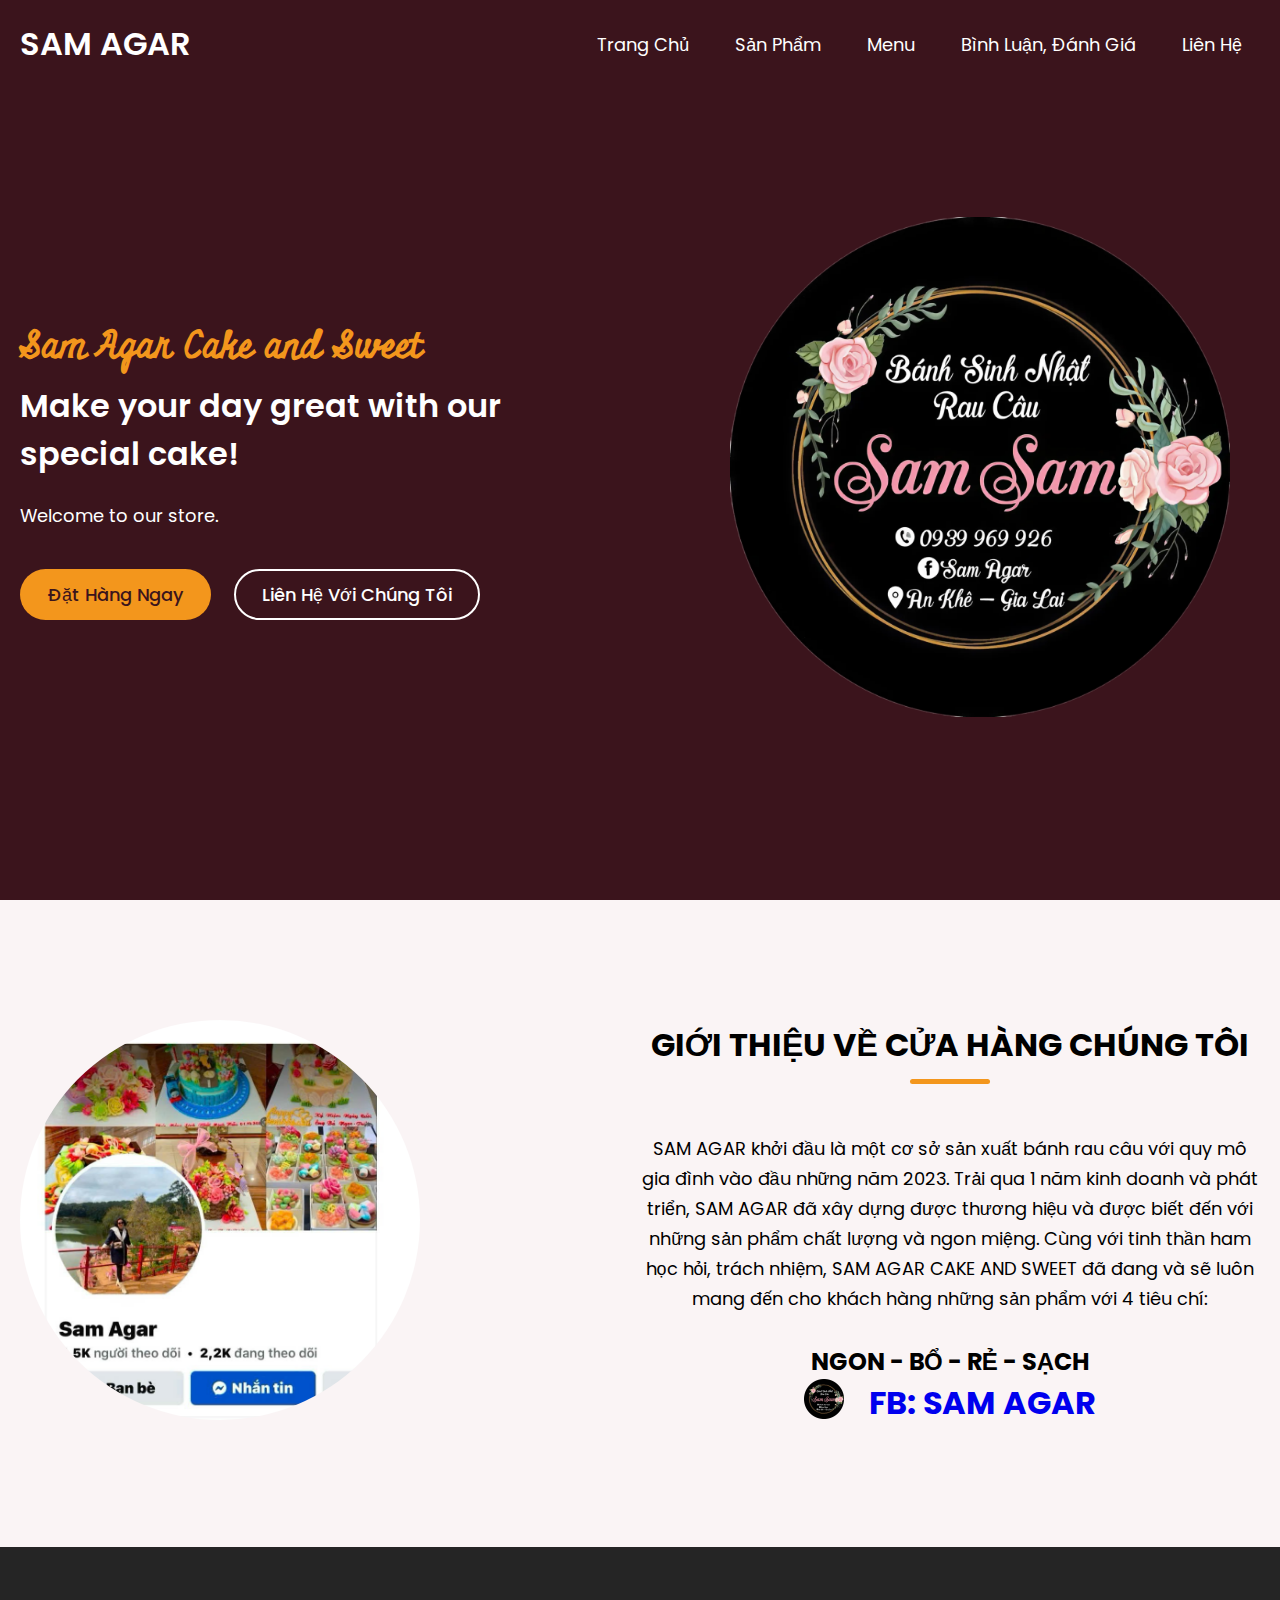
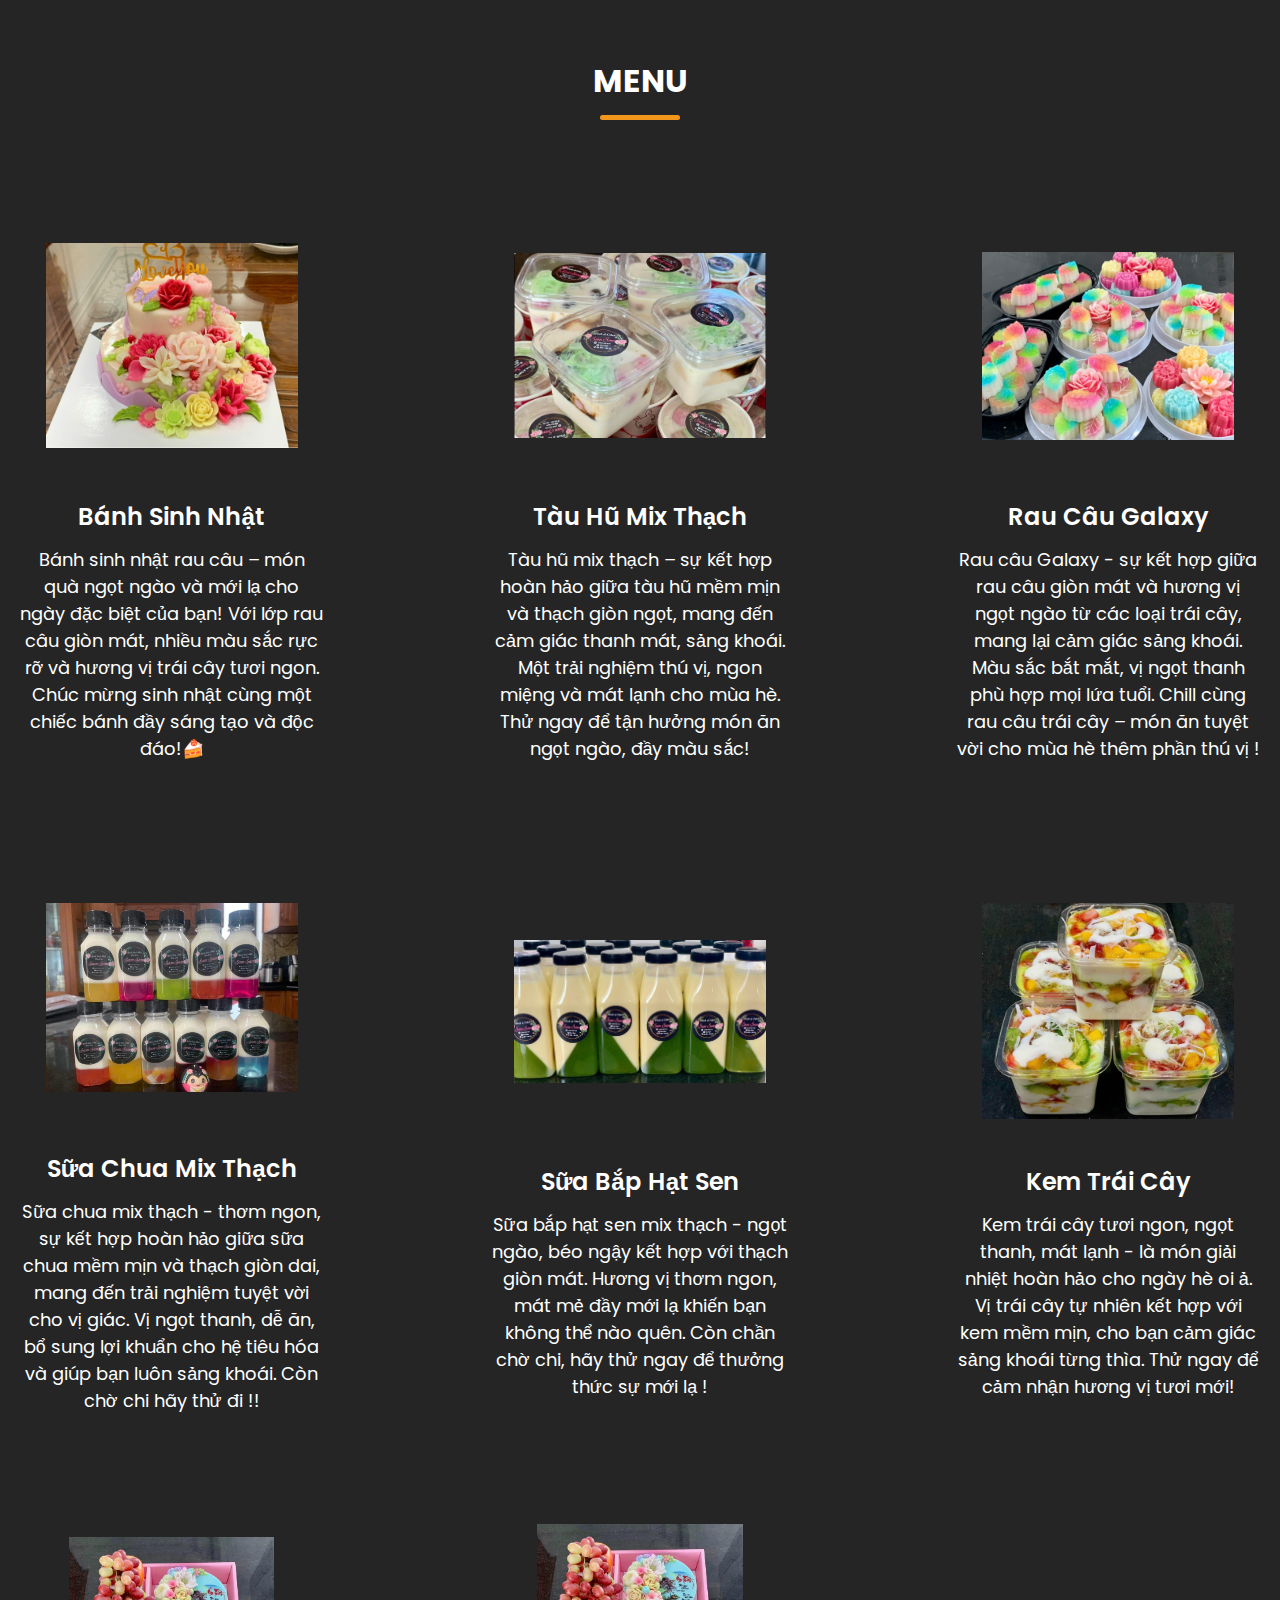
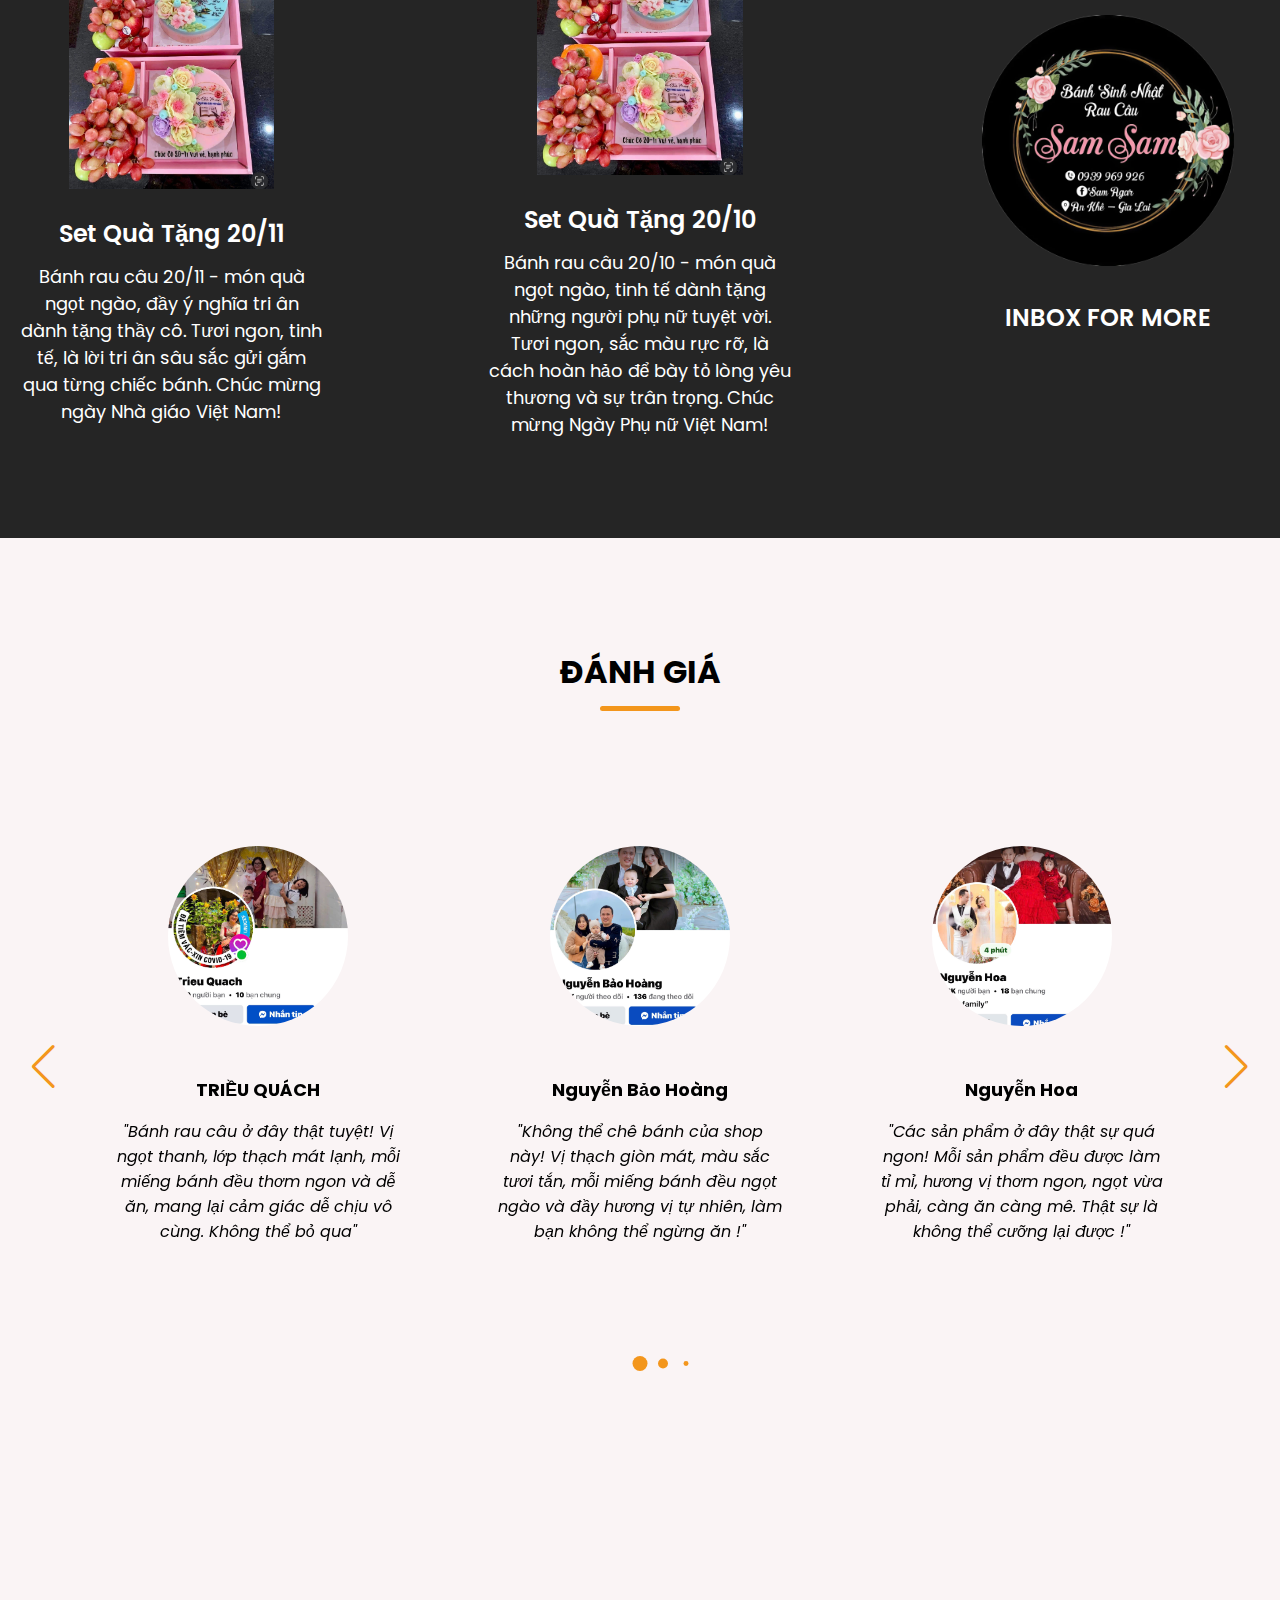
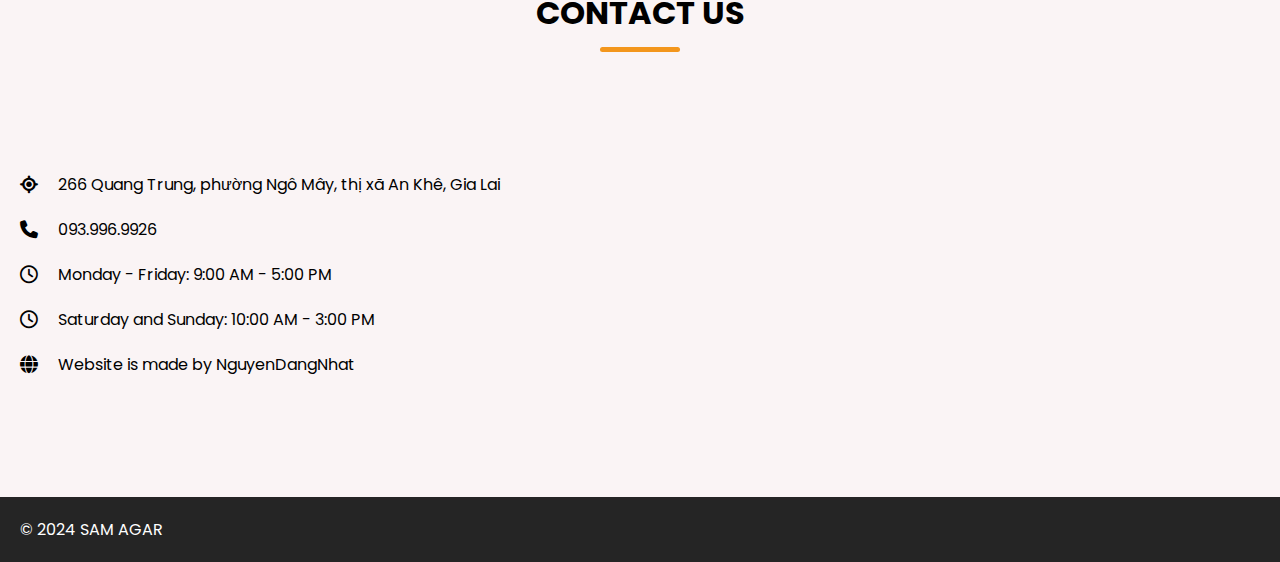
==== commit 07f19d70: "Update index.html" ====
--- a/index.html
+++ b/index.html
@@ -9,7 +9,7 @@
     <link rel="stylesheet" href="style.css" />
   </head>
   <body>
-    <!-- Header / Navbar -->
+   
     <header>
       <nav class="navbar">
         <a href="#" class="nav-logo">
@@ -117,8 +117,8 @@
             <li class="menu-item">
               <img src="asset/ảnh nhiều bánh.jpg" alt="Combo Rau Câu" class="menu-image" />
               <div class="menu-details">
-                <h3 class="name">Rau Câu Trái Cây</h3>
-                <p class="text">Rau câu trái cây - sự kết hợp giữa rau câu giòn mát và hương vị ngọt ngào từ các loại trái cây tươi, mang lại cảm giác sảng khoái. Màu sắc bắt mắt, vị ngọt thanh phù hợp mọi lứa tuổi. Chill cùng rau câu trái cây – món ăn tuyệt vời cho mùa hè thêm phần thú vị !</p>
+                <h3 class="name">Rau Câu Galaxy</h3>
+                <p class="text">Rau câu Galaxy - sự kết hợp giữa rau câu giòn mát và hương vị ngọt ngào từ các loại trái cây, mang lại cảm giác sảng khoái. Màu sắc bắt mắt, vị ngọt thanh phù hợp mọi lứa tuổi. Chill cùng rau câu trái cây – món ăn tuyệt vời cho mùa hè thêm phần thú vị !</p>
               </div>
             </li>
             <li class="menu-item">
@@ -213,7 +213,7 @@
       <ul class="contact-info-list">
         <li class="contact-info">
           <i class="fa-solid fa-location-crosshairs"></i>
-          <p>919 Quang Trung, thị xã An Khê, Gia Lai</p>
+          <p>266 Quang Trung, phường Ngô Mây, thị xã An Khê, Gia Lai</p>
         </li>
         <li class="contact-info">
           <i class="fa-solid fa-phone"></i>
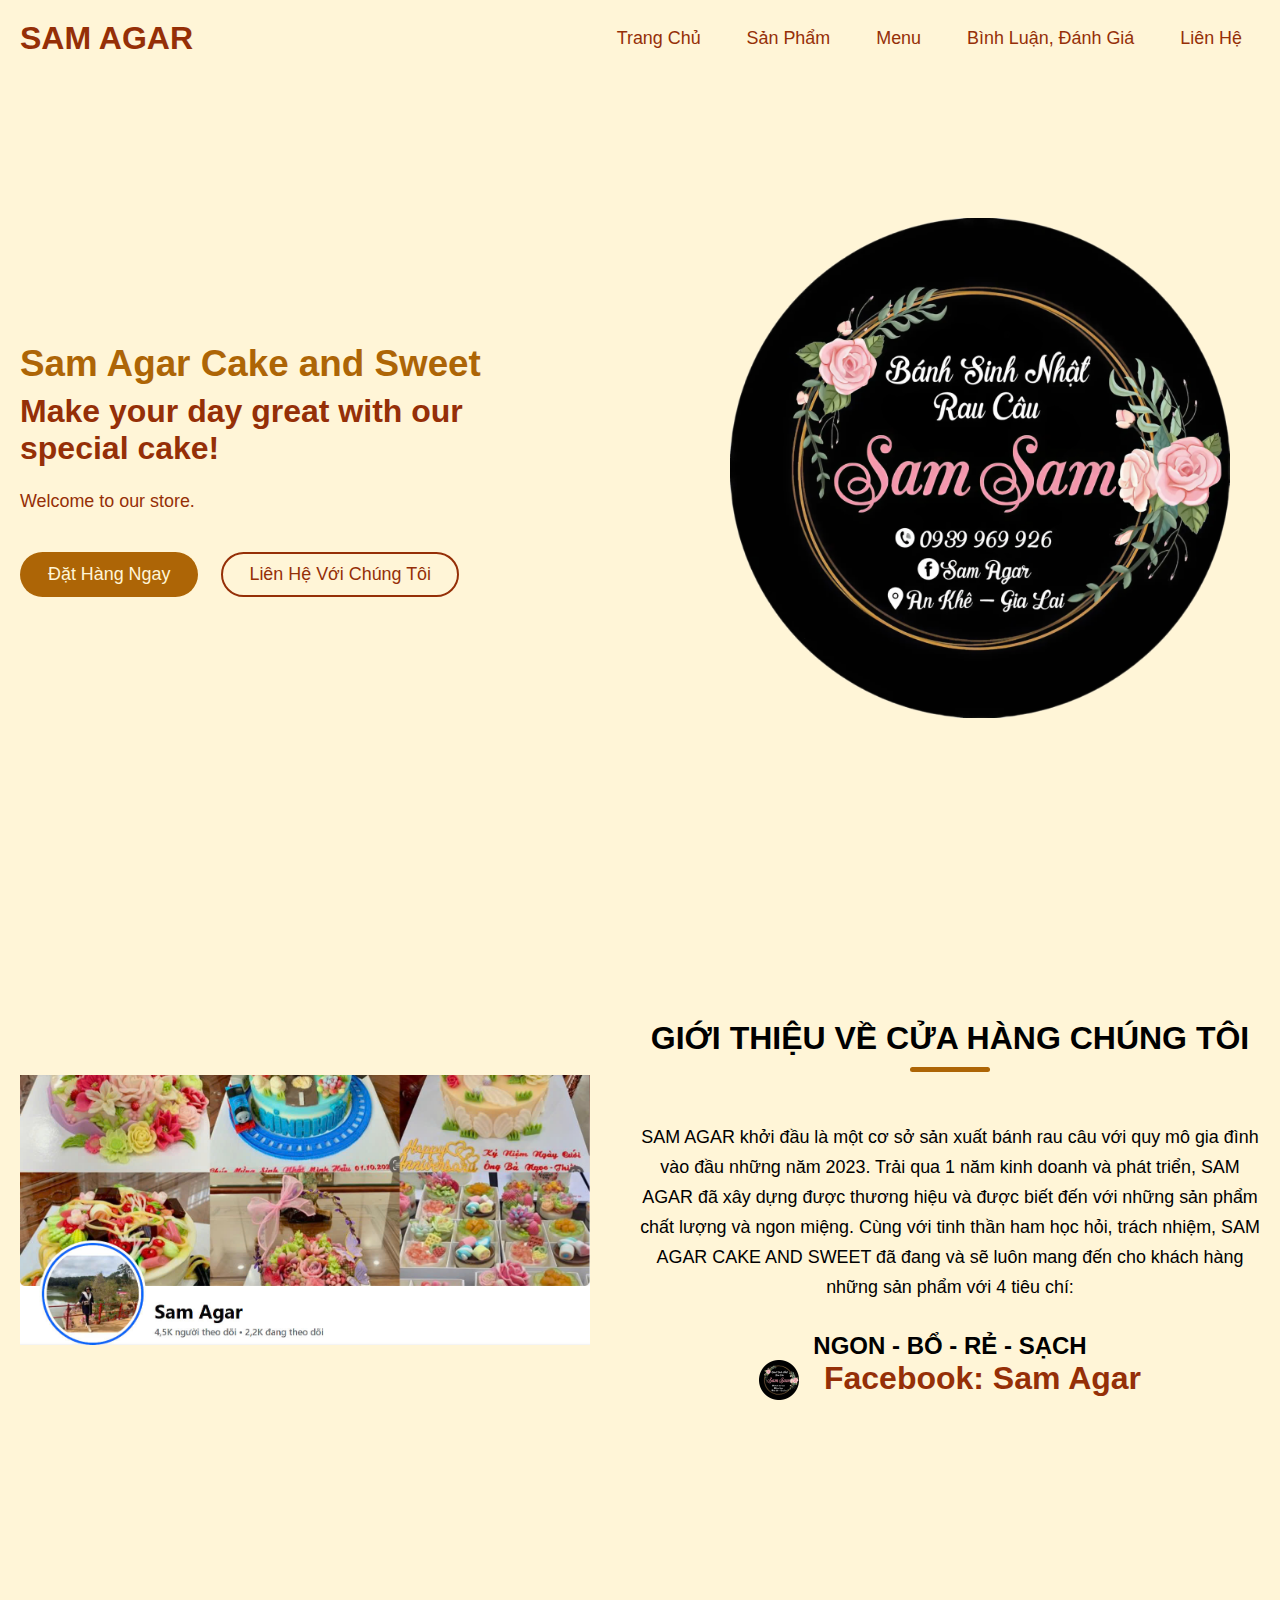
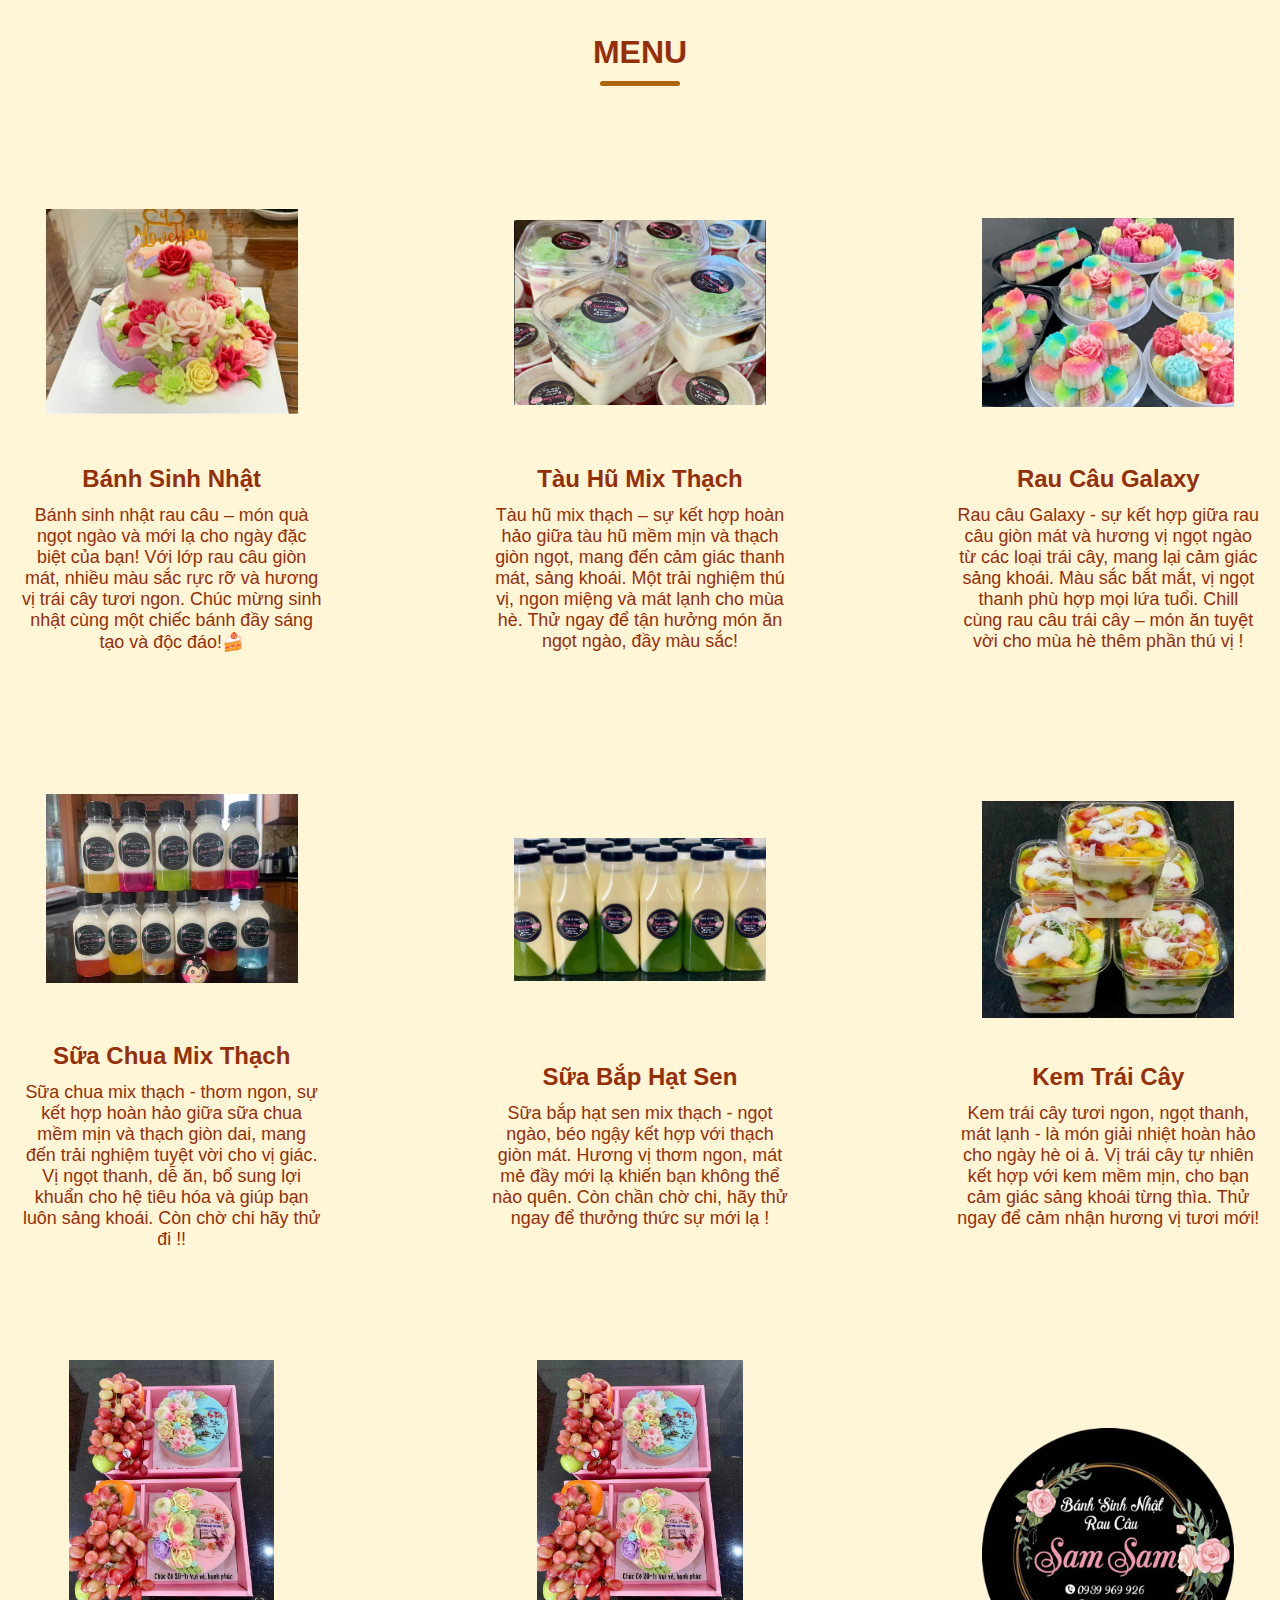
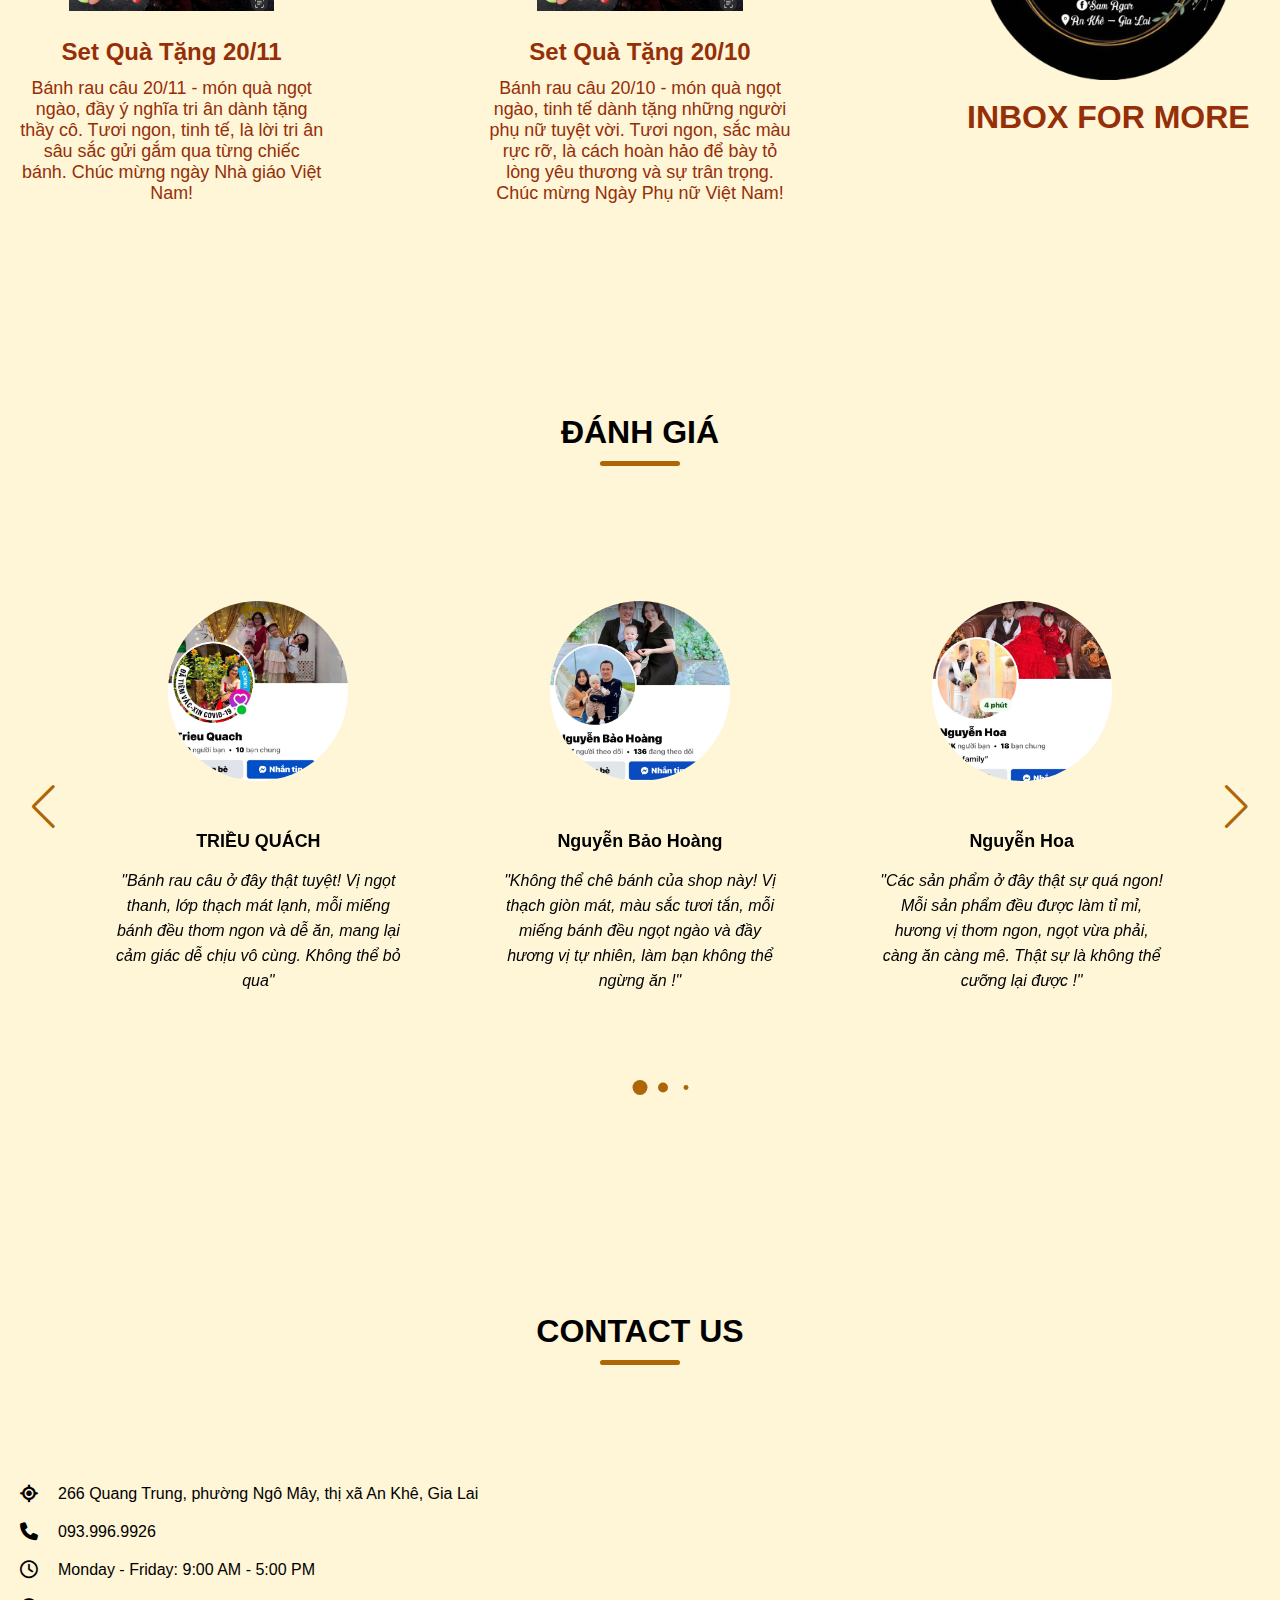
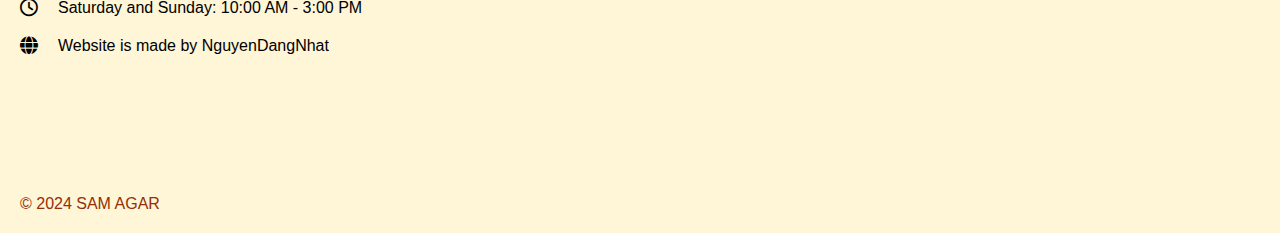
==== commit 57256163: "Update index.html" ====
--- a/index.html
+++ b/index.html
@@ -9,7 +9,6 @@
     <link rel="stylesheet" href="style.css" />
   </head>
   <body>
-   
     <header>
       <nav class="navbar">
         <a href="#" class="nav-logo">
@@ -63,7 +62,7 @@
       <section class="about-section" id="about">
         <div class="section-content">
           <div class="about-image-wrapper">
-            <img src="asset/chuẩn fb.jpg" alt="About" class="about-image" />
+            <img src="asset/ảnh mới nè.jpg"  />
           </div>
           <div class="about-details">
             <h2 class="section-title">Giới Thiệu Về Cửa Hàng Chúng Tôi</h2>
@@ -87,7 +86,7 @@
                         <img src="asset/logo xoáphông.png" alt="Facebook Logo" class="facebook-icon">
                         
                     </a>
-                    <a href="https://www.facebook.com/profile.php?id=100058086166594&mibextid=LQQJ4d" <center><h1> FB: SAM AGAR </h1> </center>  </a>
+                    <a style="color:#952f07 ;" href="https://www.facebook.com/profile.php?id=100058086166594&mibextid=LQQJ4d" <center><h1> Facebook: Sam Agar  </h1> </center>  </a>
                 </body>  
 
             </div>
@@ -159,7 +158,7 @@
             <li class="menu-item">
                 <div class="menu-details">
                     <img src="asset/logo xoáphông.png" alt="Set quà tặng 20/11" class="menu-image" />
-                    <h3 class="name">INBOX FOR MORE</h3>
+                    <a style="color:#952f07 ;" href="https://www.facebook.com/profile.php?id=100058086166594&mibextid=LQQJ4d" <center><h1> INBOX FOR MORE  </h1> </center>  </a>
                 </div>
               </li>
           </ul>
--- a/style.css
+++ b/style.css
@@ -1,5 +1,3 @@
-/* Google Fonts Link */
-@import url('https://fonts.googleapis.com/css2?family=Miniver&family=Poppins:ital,wght@0,400;0,500;0,600;0,700;1,400&display=swap');
 
 * {
   padding: 0;
@@ -10,12 +8,12 @@
 
 :root {
   /* Colors */
-  --white-color: #fff;
-  --dark-color: #252525;
-  --primary-color: #3b141c;
-  --secondary-color: #f3961c;
-  --light-pink-color: #faf4f5;
-  --medium-gray-color: #ccc;
+  --white-color: #952f07;
+  --dark-color: #fff5d7;
+  --primary-color: #fff5d7;
+  --secondary-color: #ad6506;
+  --light-pink-color: #fff5d7;
+  --medium-gray-color: #fff5d7;
 
   /* Font size */
   --font-size-s: 0.9rem;
@@ -650,4 +648,4 @@
     flex-direction: column;
     gap: 20px;
   }
-}+}
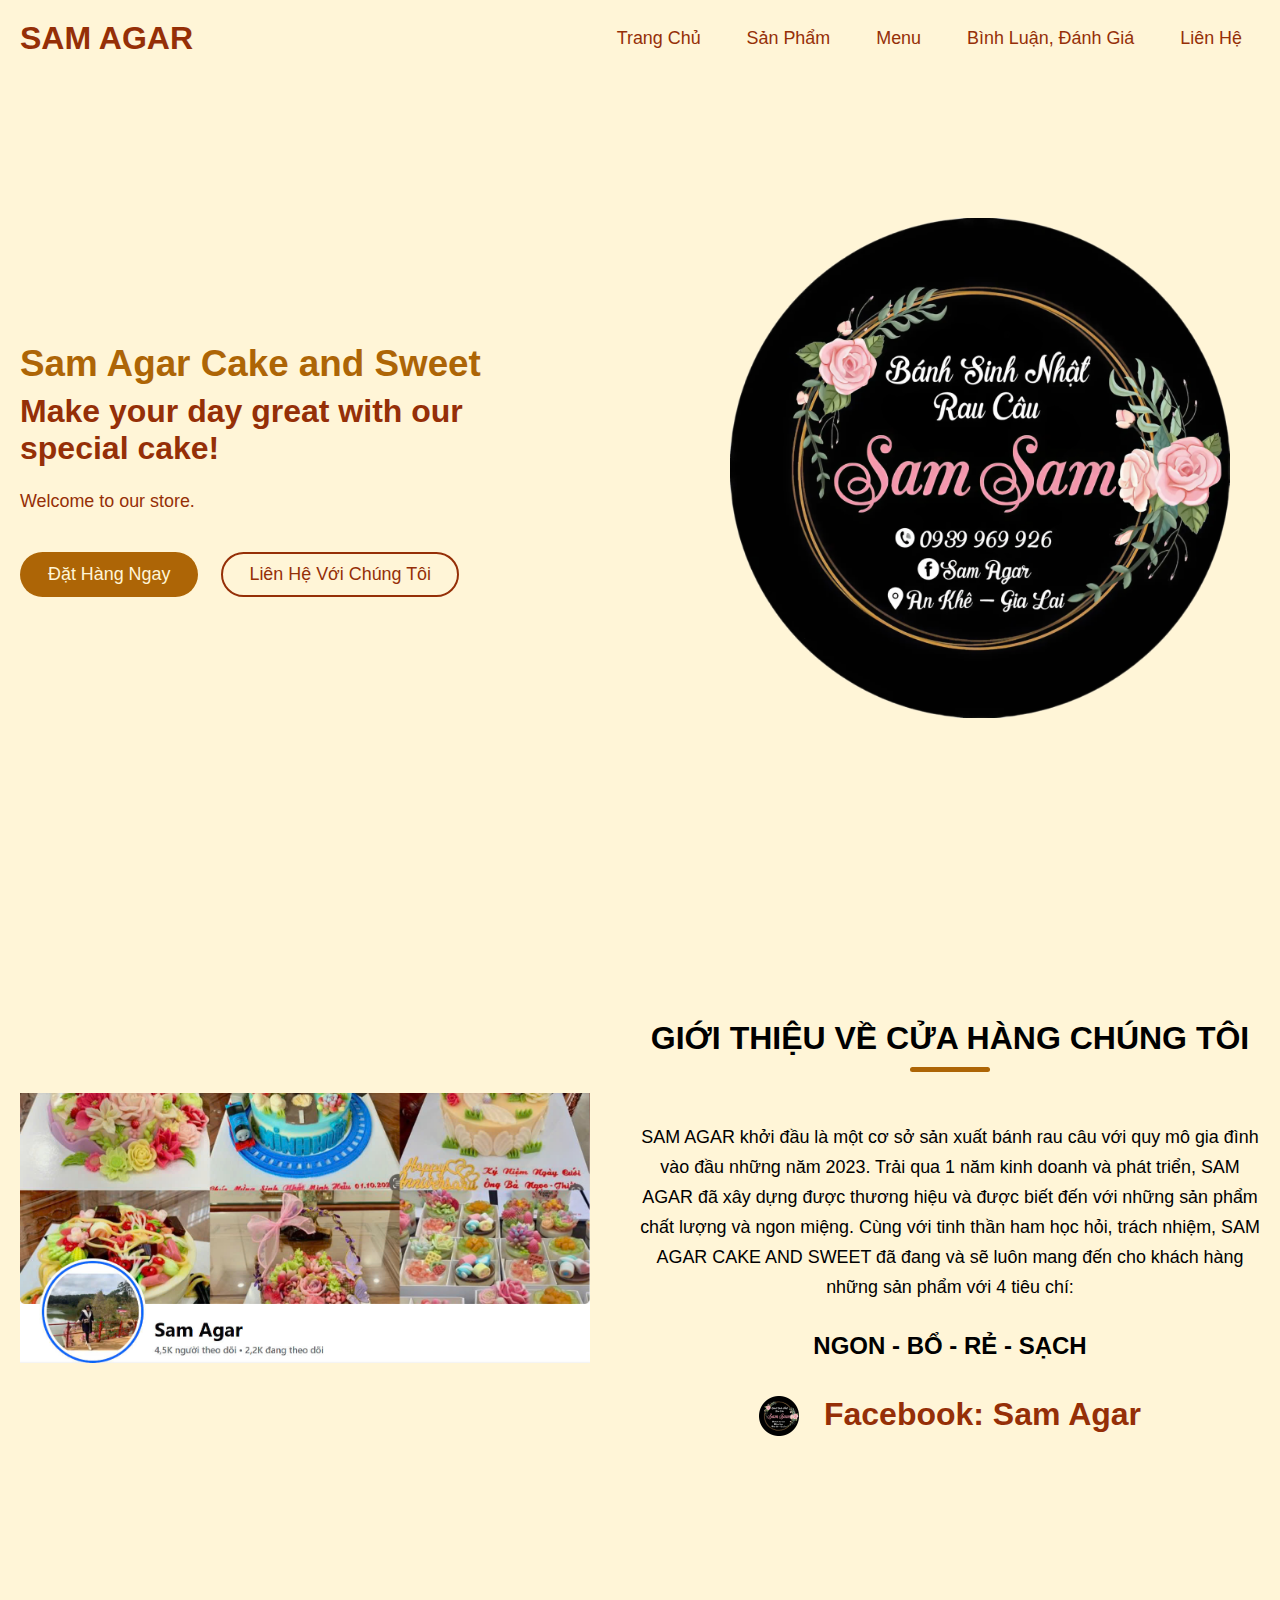
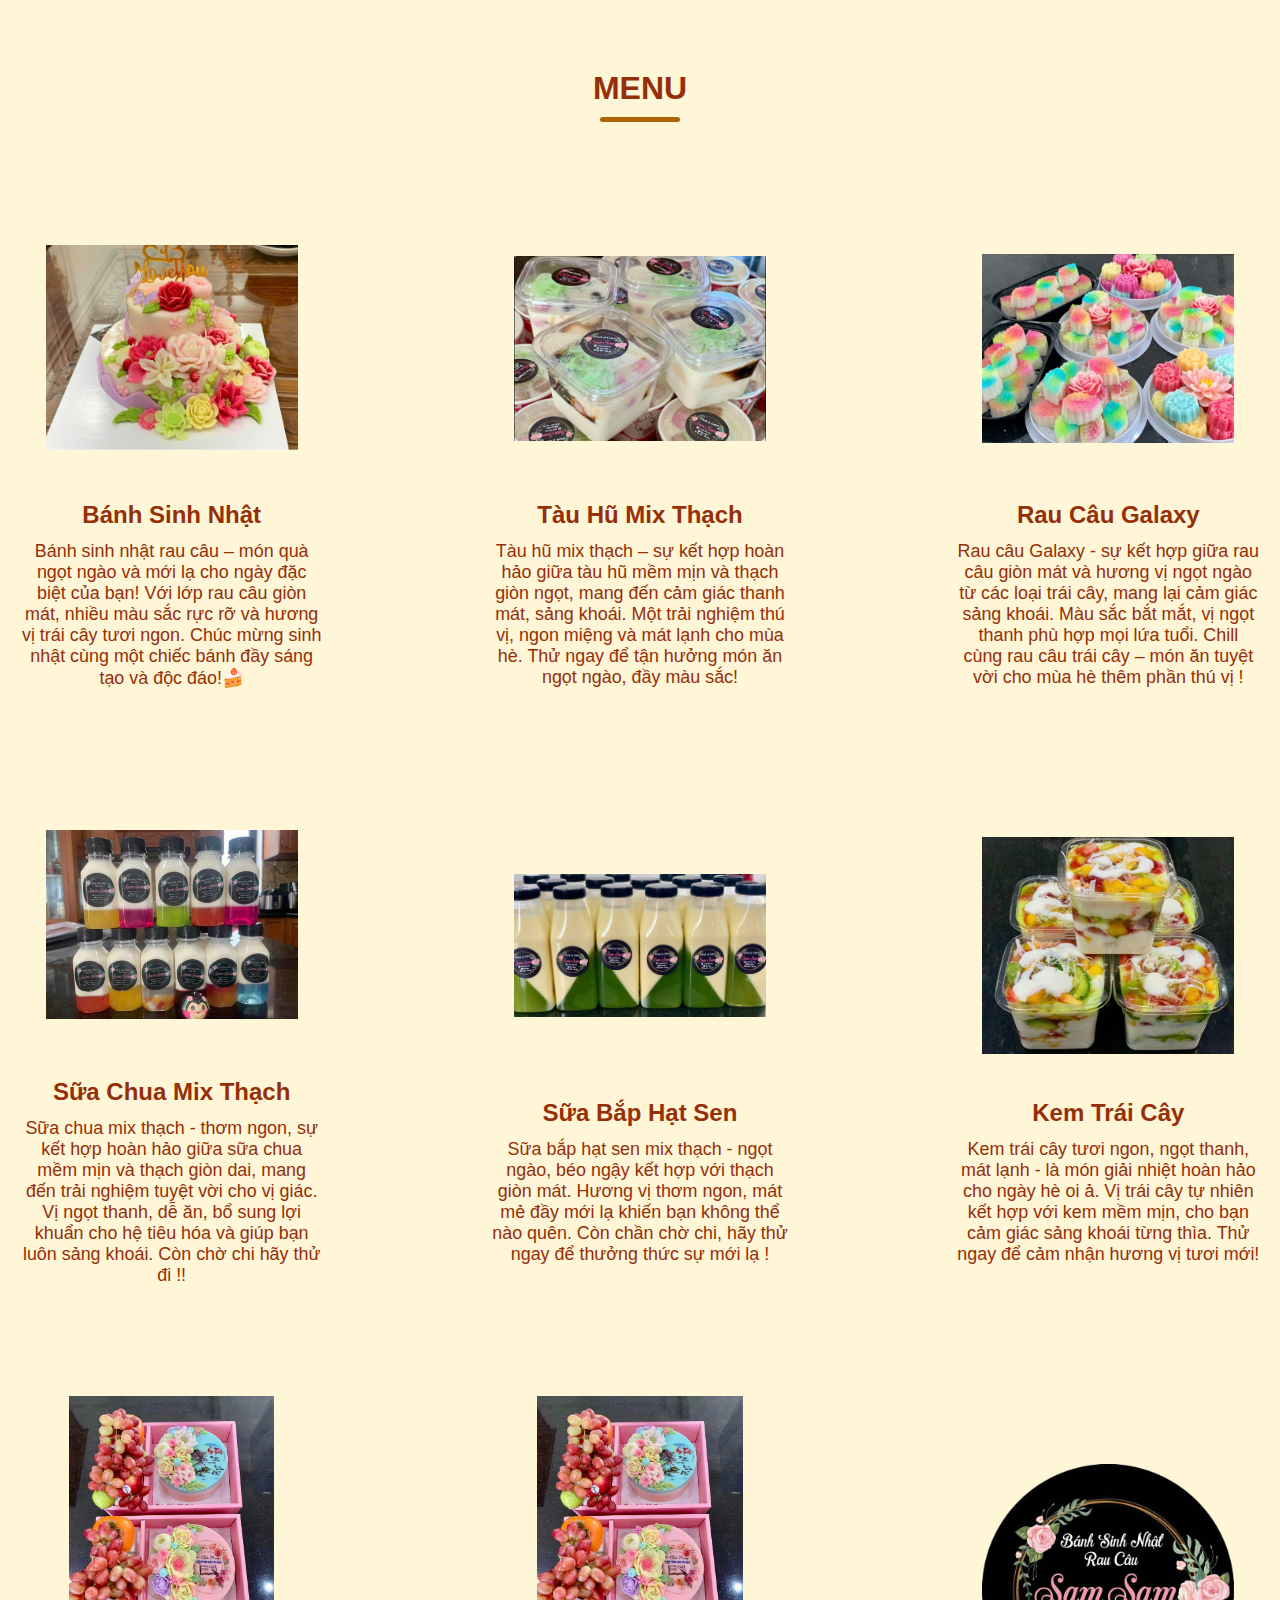
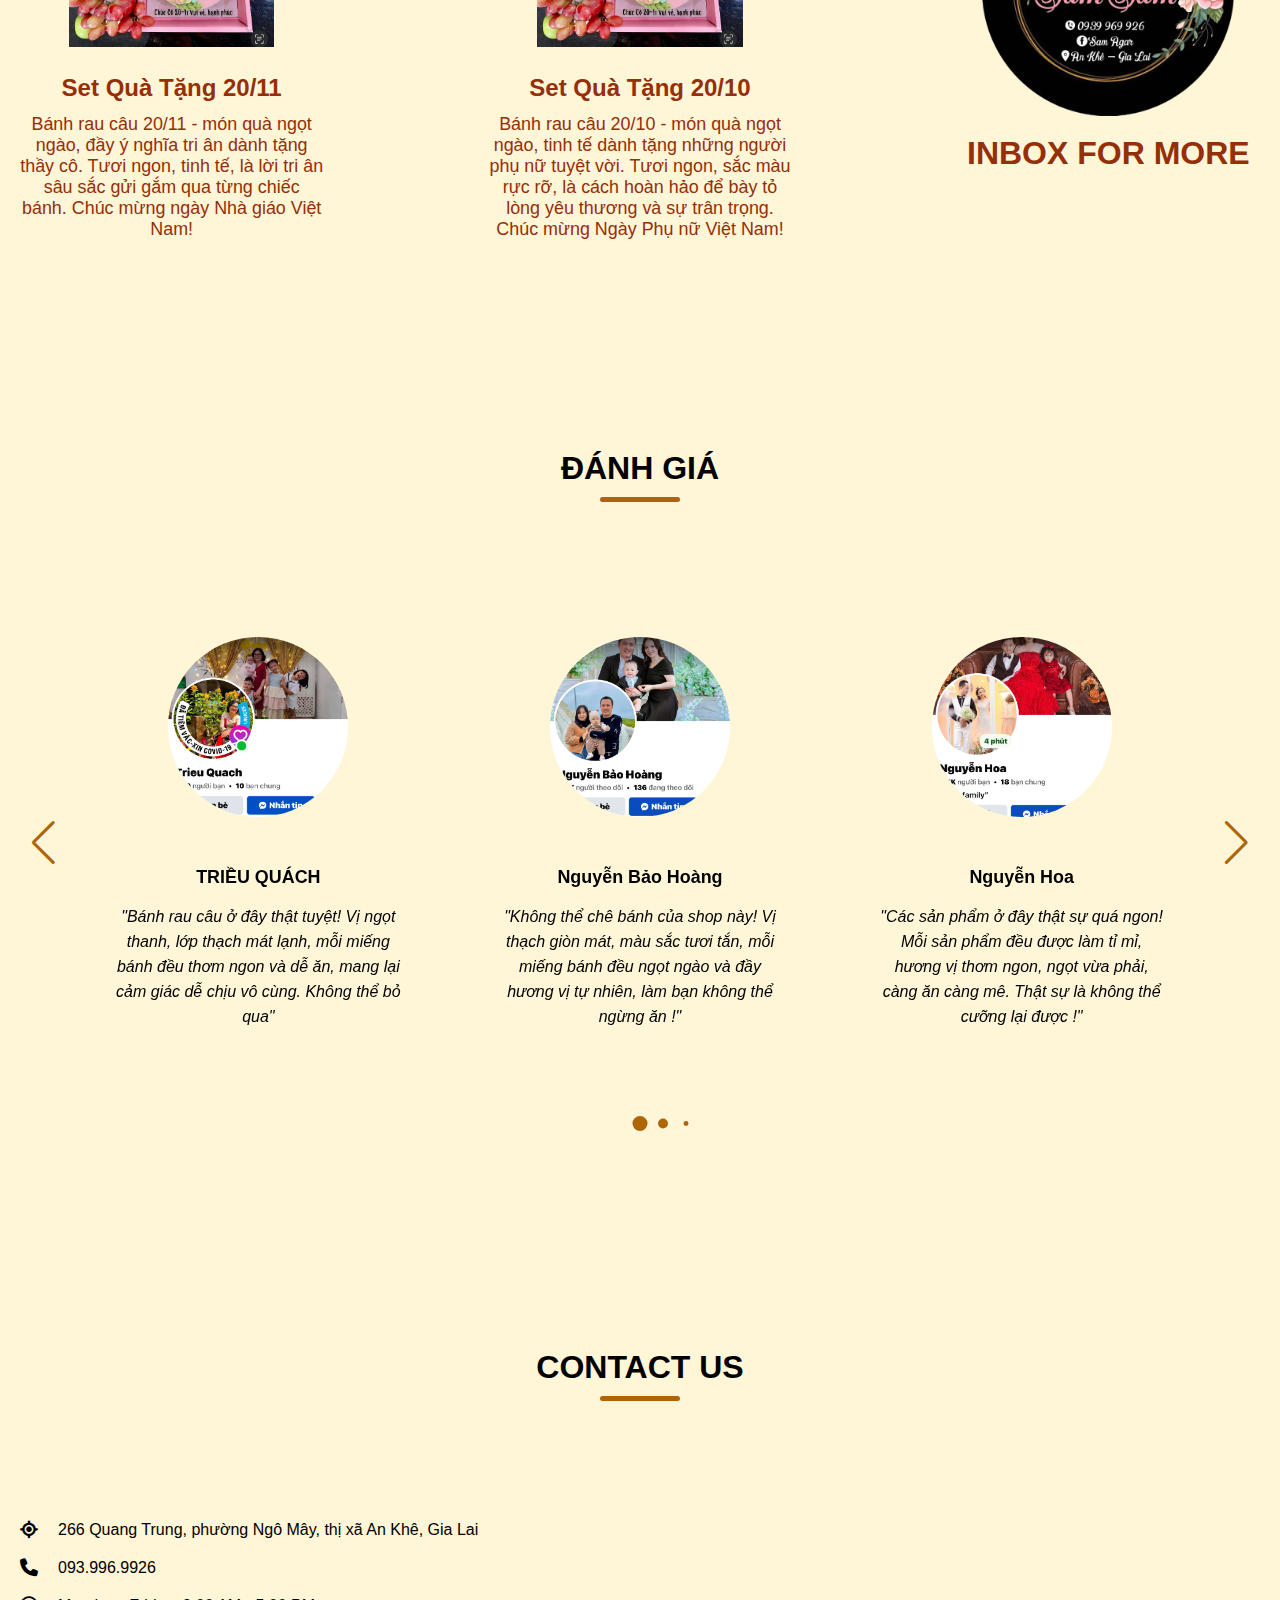
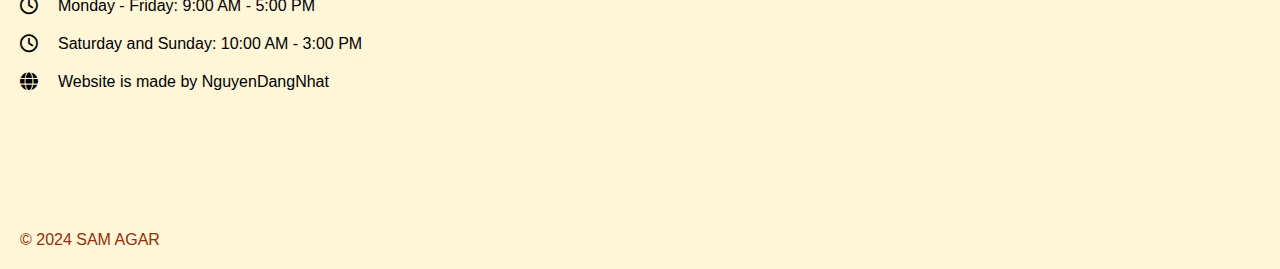
==== commit a06e4304: "Update index.html" ====
--- a/index.html
+++ b/index.html
@@ -68,6 +68,7 @@
             <h2 class="section-title">Giới Thiệu Về Cửa Hàng Chúng Tôi</h2>
             <p class="text">SAM AGAR khởi đầu là một cơ sở sản xuất bánh rau câu với quy mô gia đình vào đầu những năm 2023. Trải qua 1 năm kinh doanh và phát triển, SAM AGAR đã xây dựng được thương hiệu và được biết đến với những sản phẩm chất lượng và ngon miệng. Cùng với tinh thần ham học hỏi, trách nhiệm, SAM AGAR CAKE AND SWEET đã đang và sẽ luôn mang đến cho khách hàng những sản phẩm với 4 tiêu chí: </p>
             <h2> <center> NGON - BỔ - RẺ - SẠCH </center></h2>
+            <br><br>
             <div class="social-link-list">
                 <head>
                     <meta charset="UTF-8">
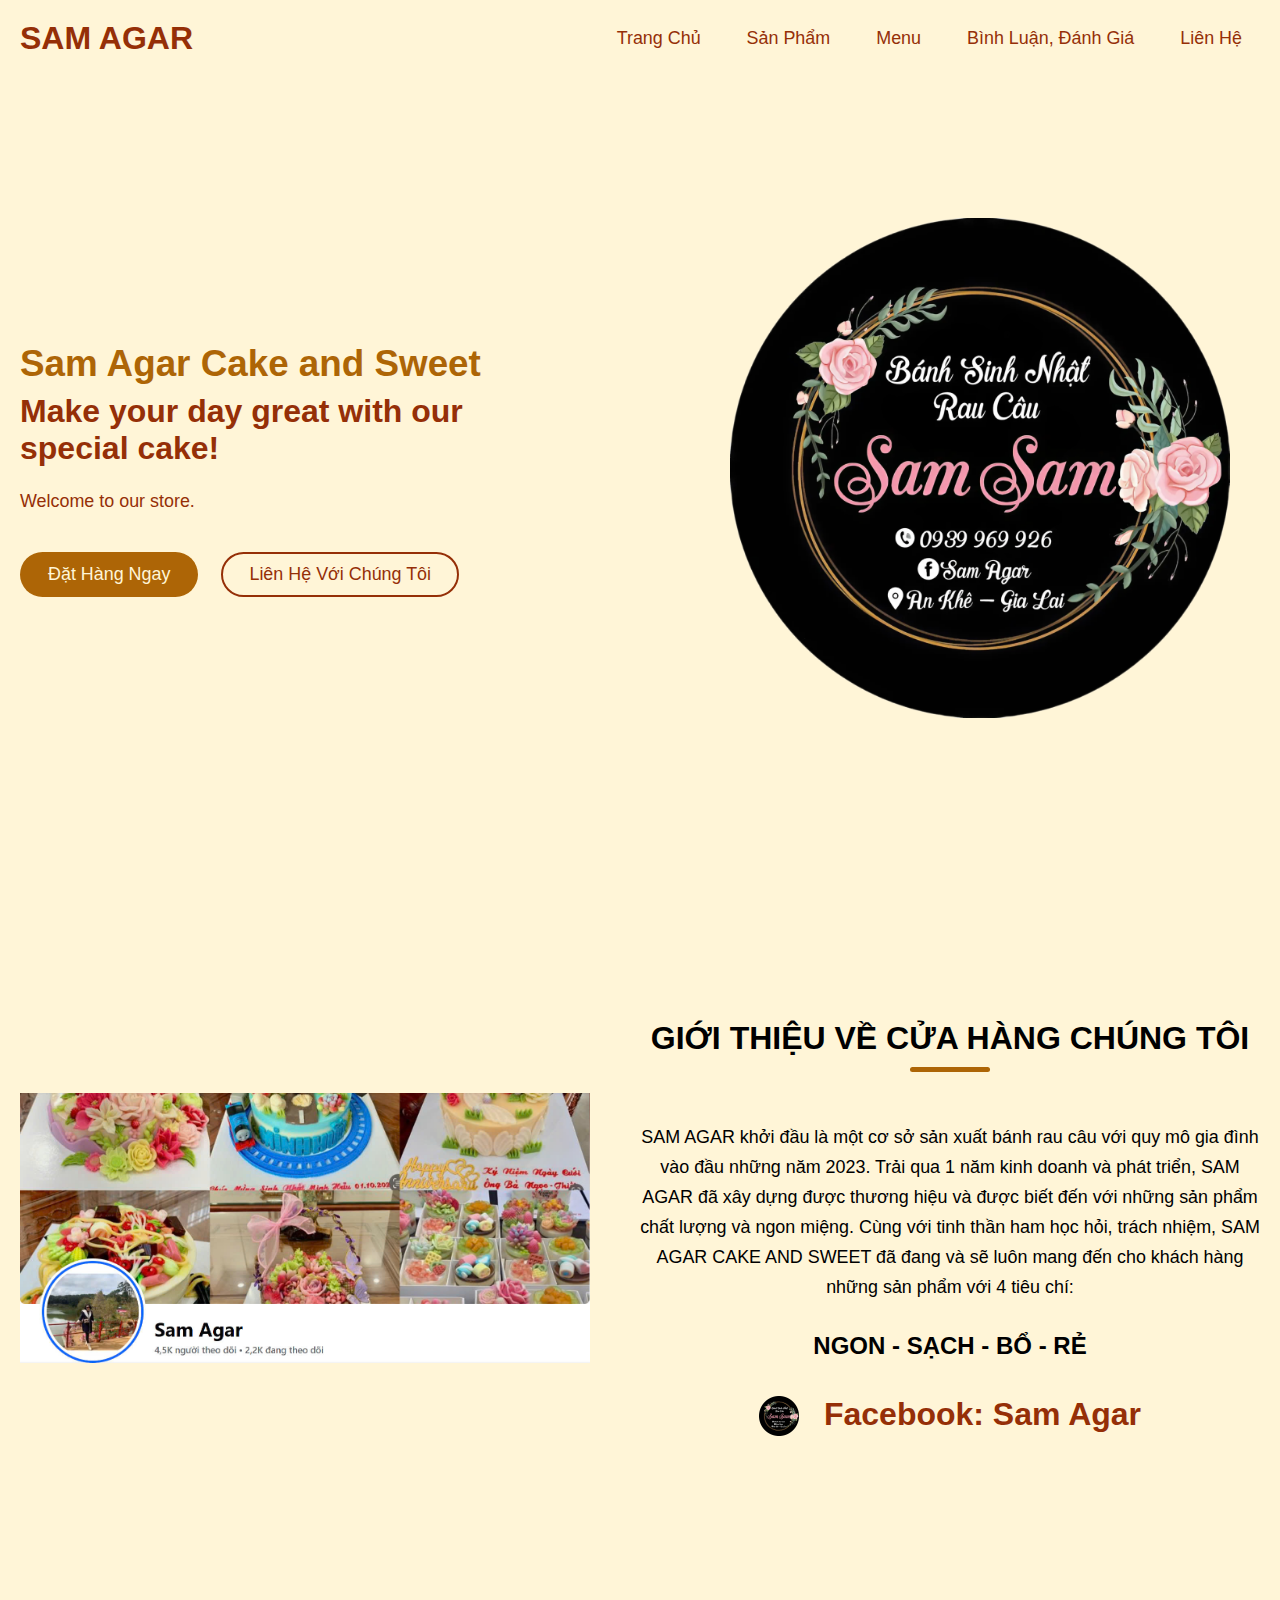
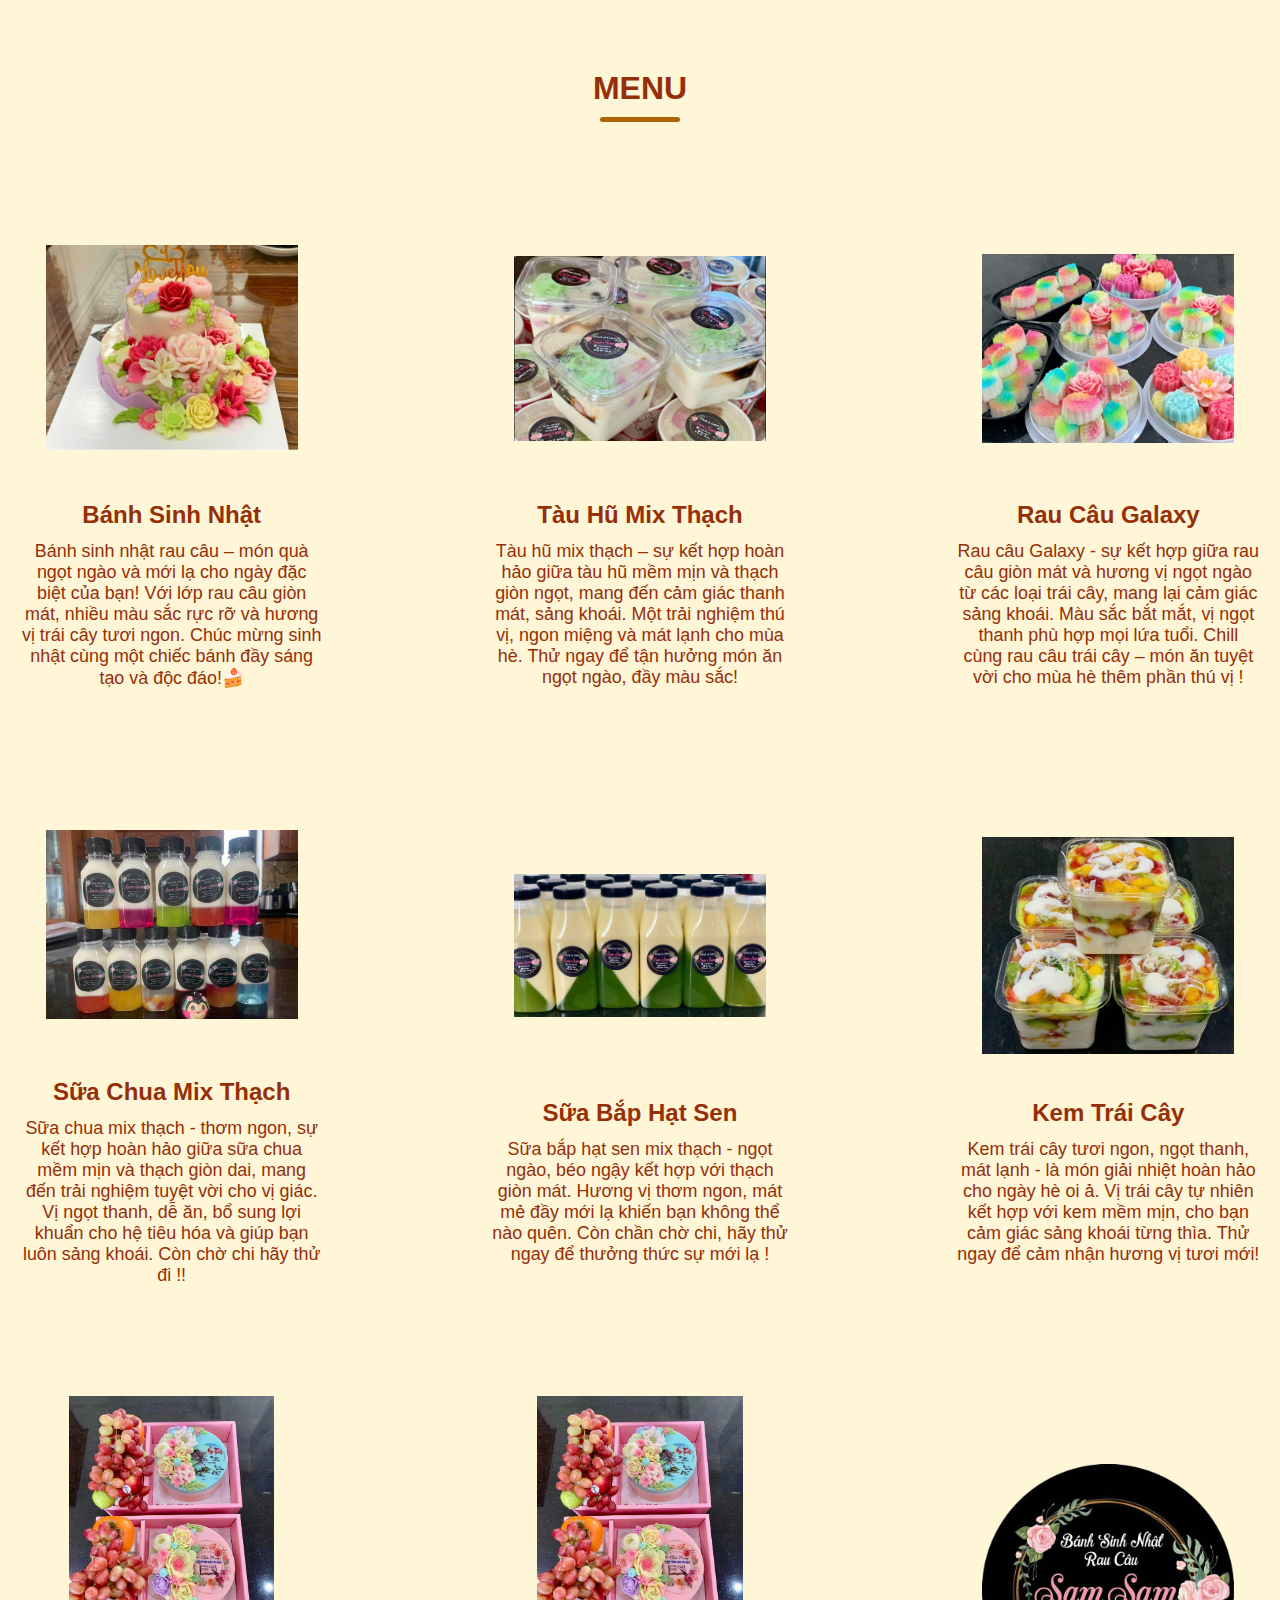
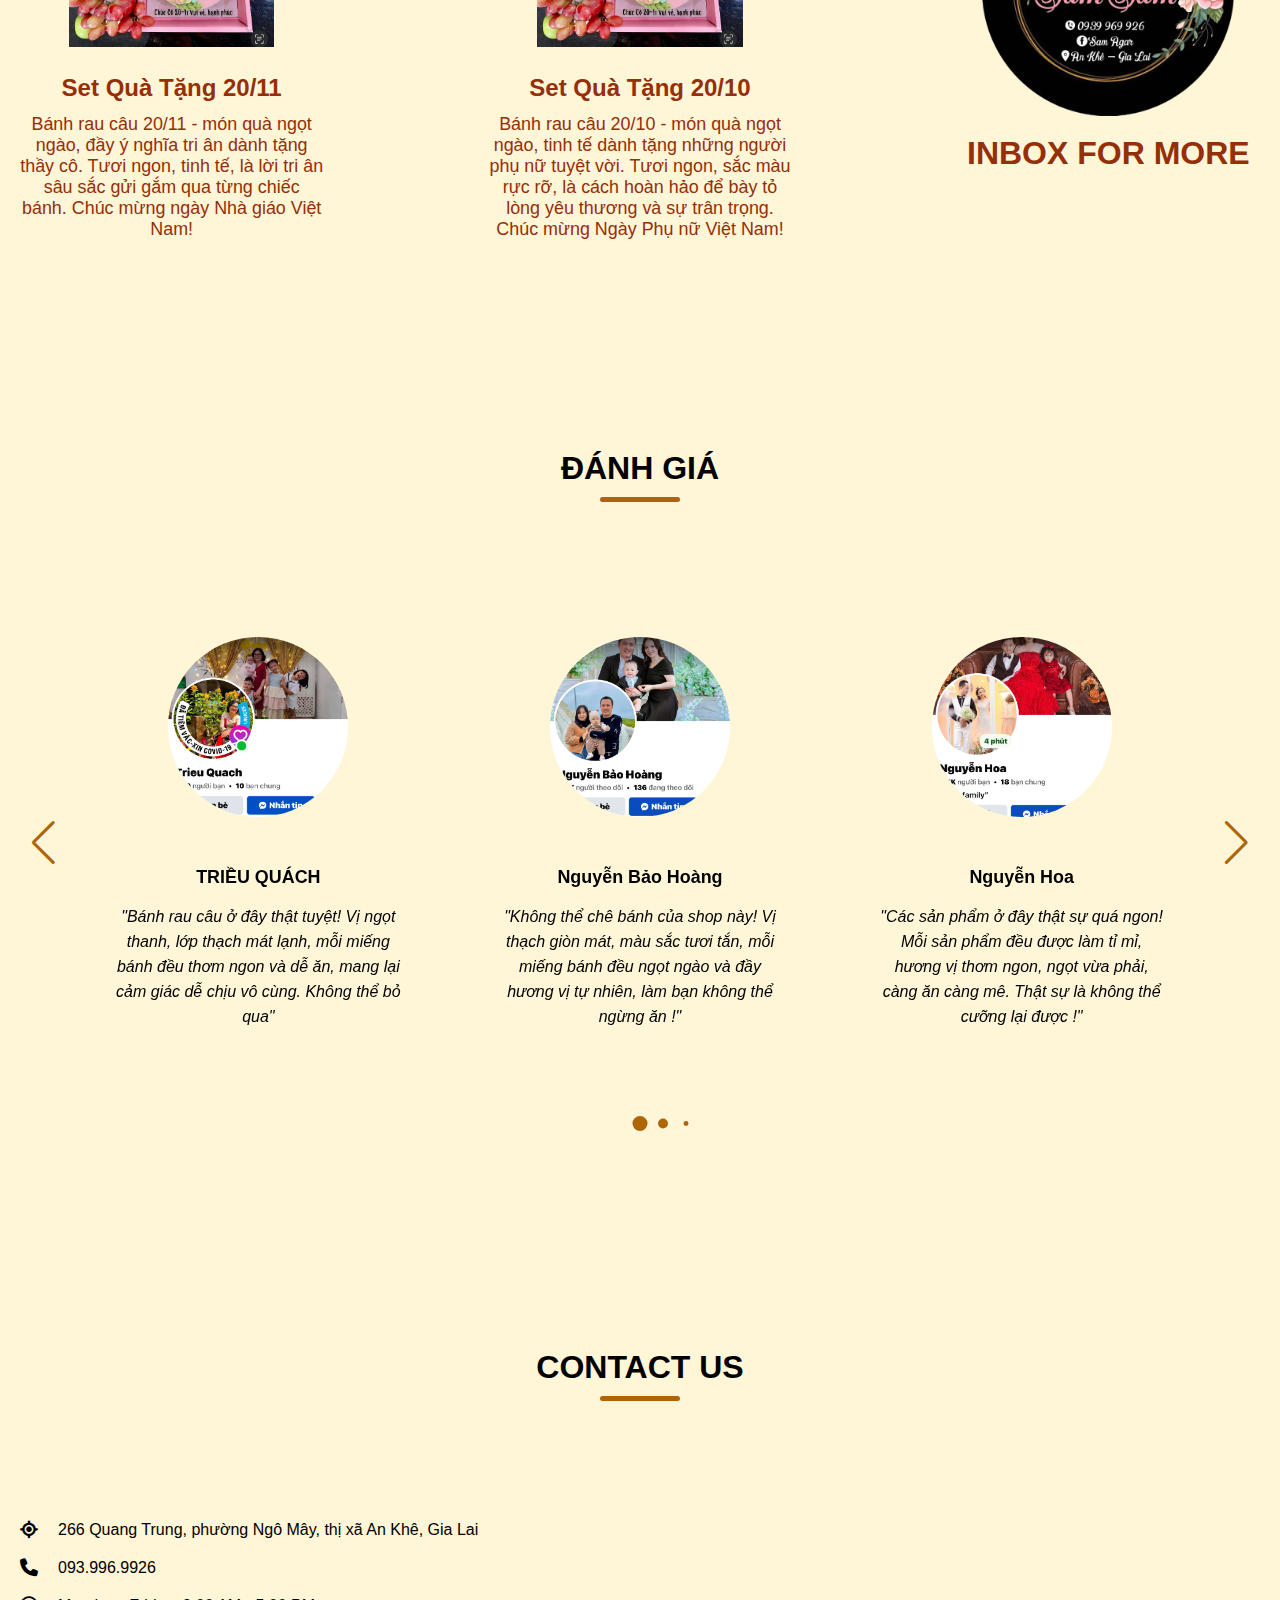
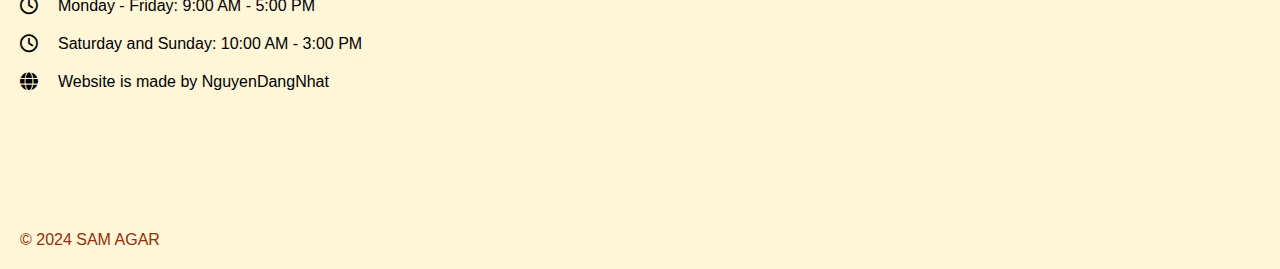
==== commit b70a205d: "Update index.html" ====
--- a/index.html
+++ b/index.html
@@ -67,7 +67,7 @@
           <div class="about-details">
             <h2 class="section-title">Giới Thiệu Về Cửa Hàng Chúng Tôi</h2>
             <p class="text">SAM AGAR khởi đầu là một cơ sở sản xuất bánh rau câu với quy mô gia đình vào đầu những năm 2023. Trải qua 1 năm kinh doanh và phát triển, SAM AGAR đã xây dựng được thương hiệu và được biết đến với những sản phẩm chất lượng và ngon miệng. Cùng với tinh thần ham học hỏi, trách nhiệm, SAM AGAR CAKE AND SWEET đã đang và sẽ luôn mang đến cho khách hàng những sản phẩm với 4 tiêu chí: </p>
-            <h2> <center> NGON - BỔ - RẺ - SẠCH </center></h2>
+            <h2> <center> NGON - SẠCH - BỔ - RẺ </center></h2>
             <br><br>
             <div class="social-link-list">
                 <head>
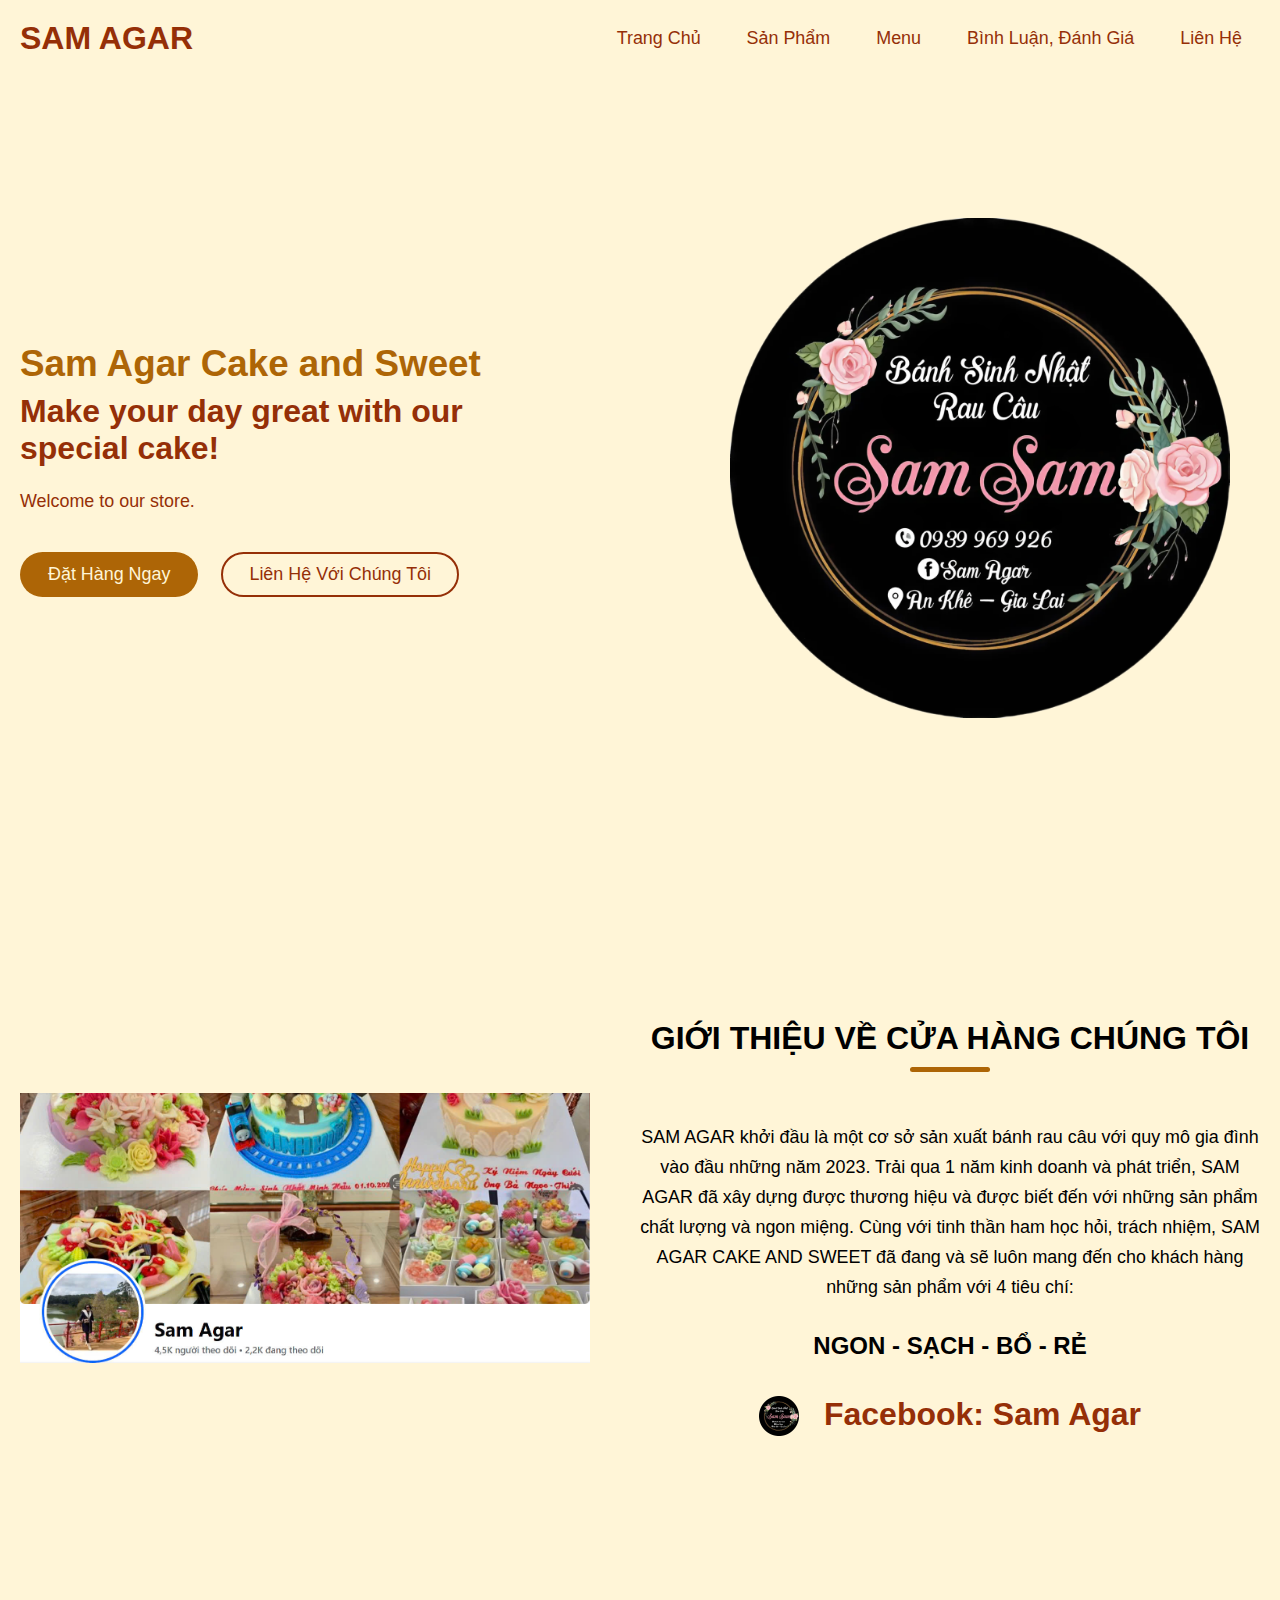
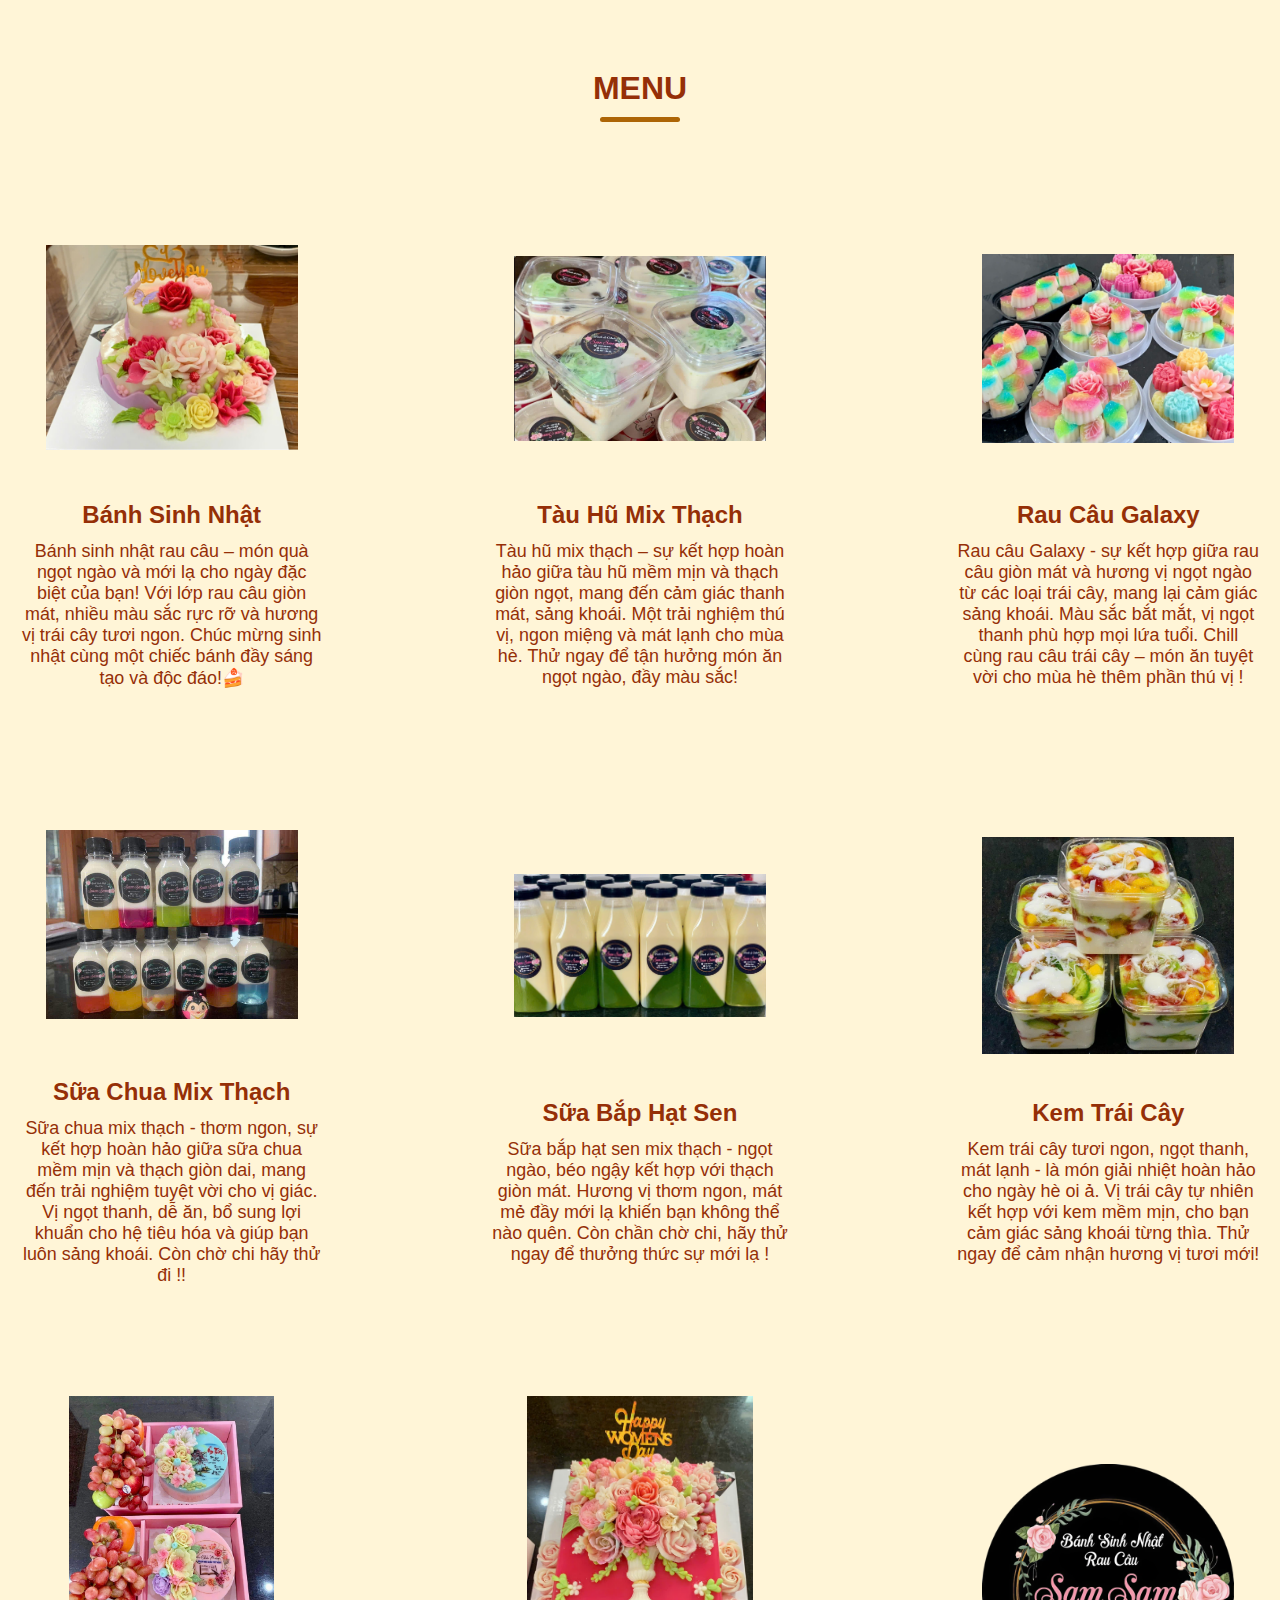
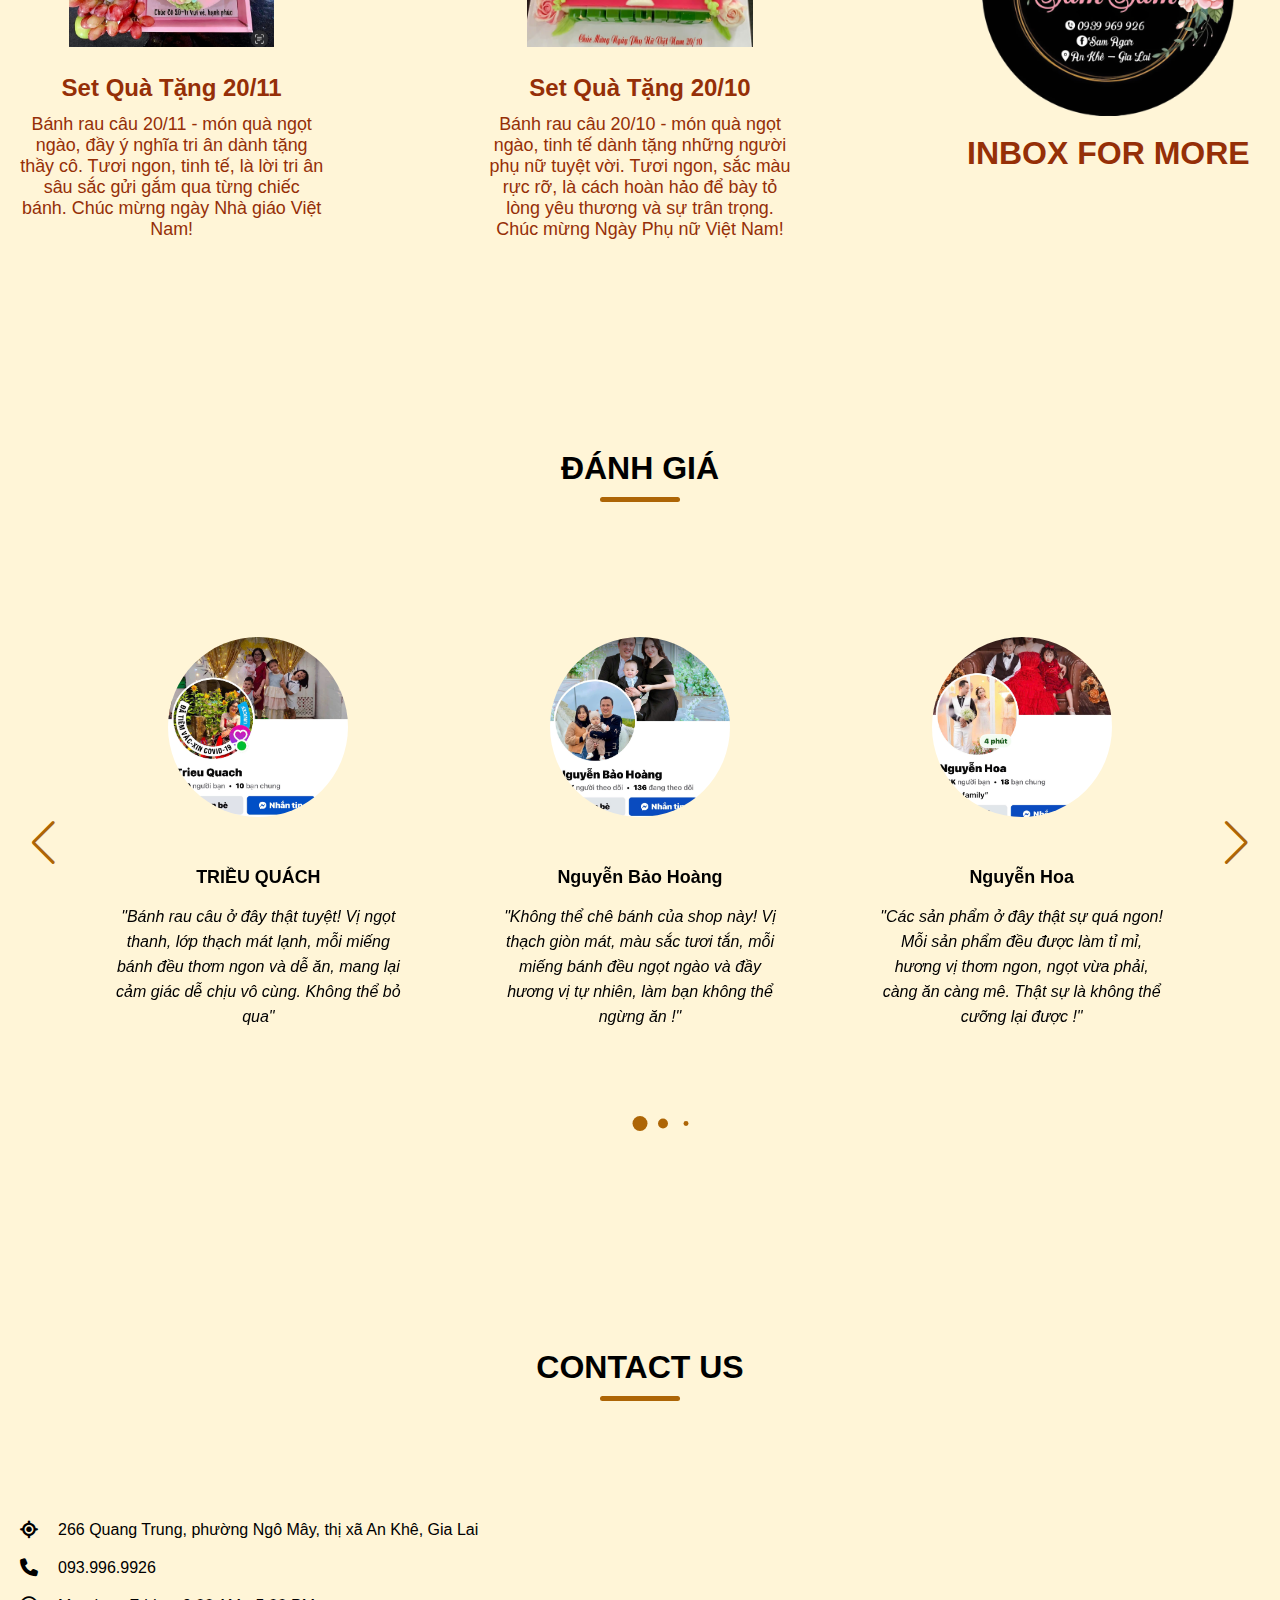
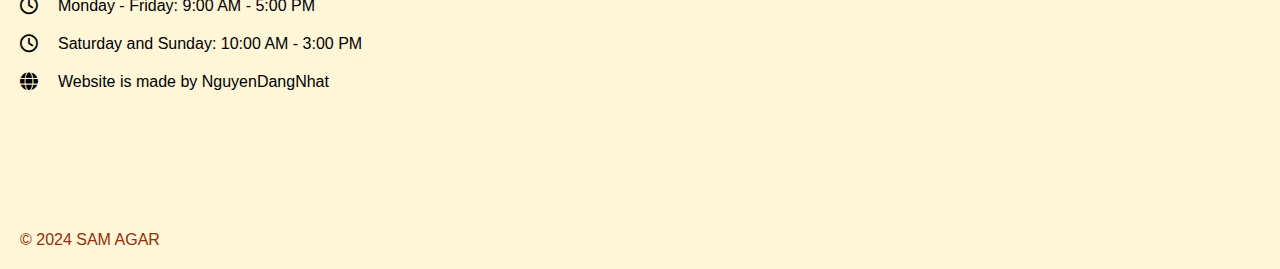
==== commit b64c13d3: "Update index.html" ====
--- a/index.html
+++ b/index.html
@@ -150,7 +150,7 @@
                 </div>
               </li>
               <li class="menu-item">
-                <img src="asset/20t11.jpg" alt="Set quà tặng 20/10" class="menu-image" />
+                <img src="asset/bánh 20t10.jpg" alt="Set quà tặng 20/10" class="menu-image" />
                 <div class="menu-details">
                   <h3 class="name">Set Quà Tặng 20/10</h3>
                   <p class="text">Bánh rau câu 20/10 - món quà ngọt ngào, tinh tế dành tặng những người phụ nữ tuyệt vời. Tươi ngon, sắc màu rực rỡ, là cách hoàn hảo để bày tỏ lòng yêu thương và sự trân trọng. Chúc mừng Ngày Phụ nữ Việt Nam!</p>
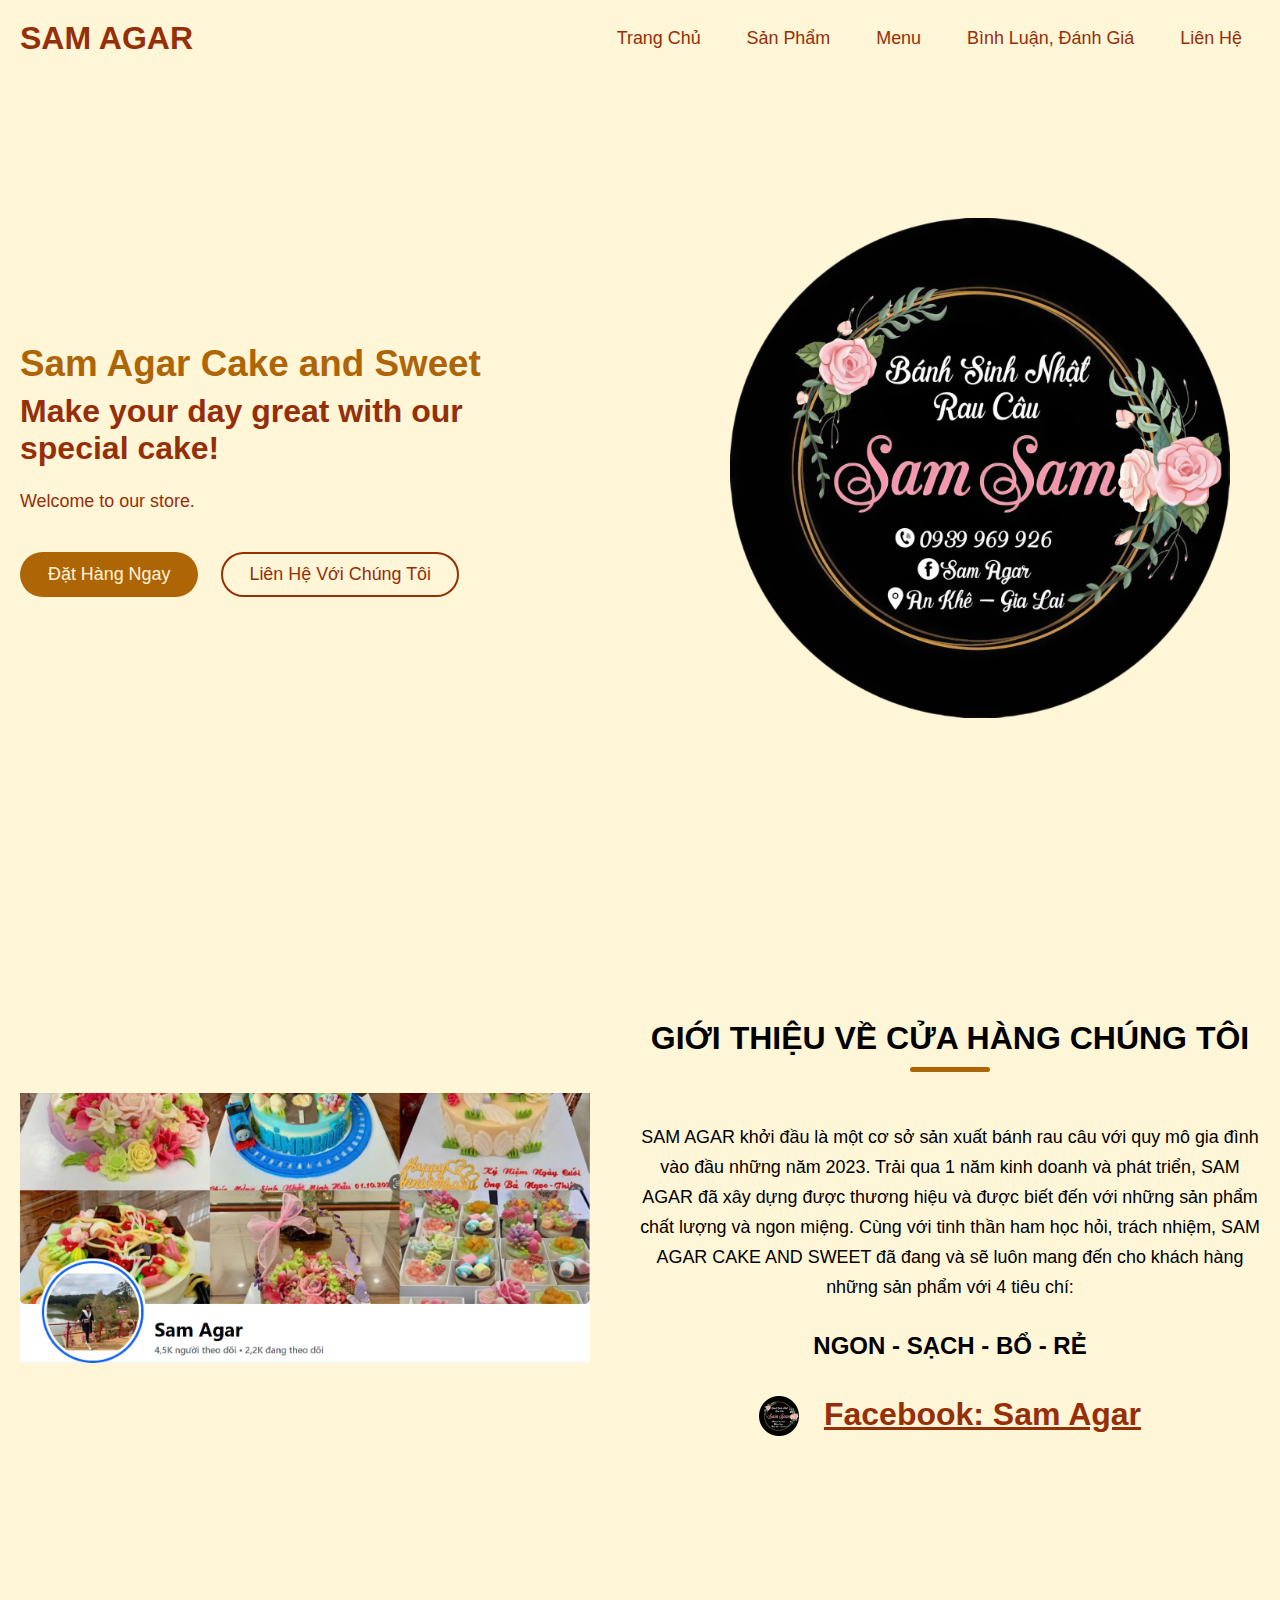
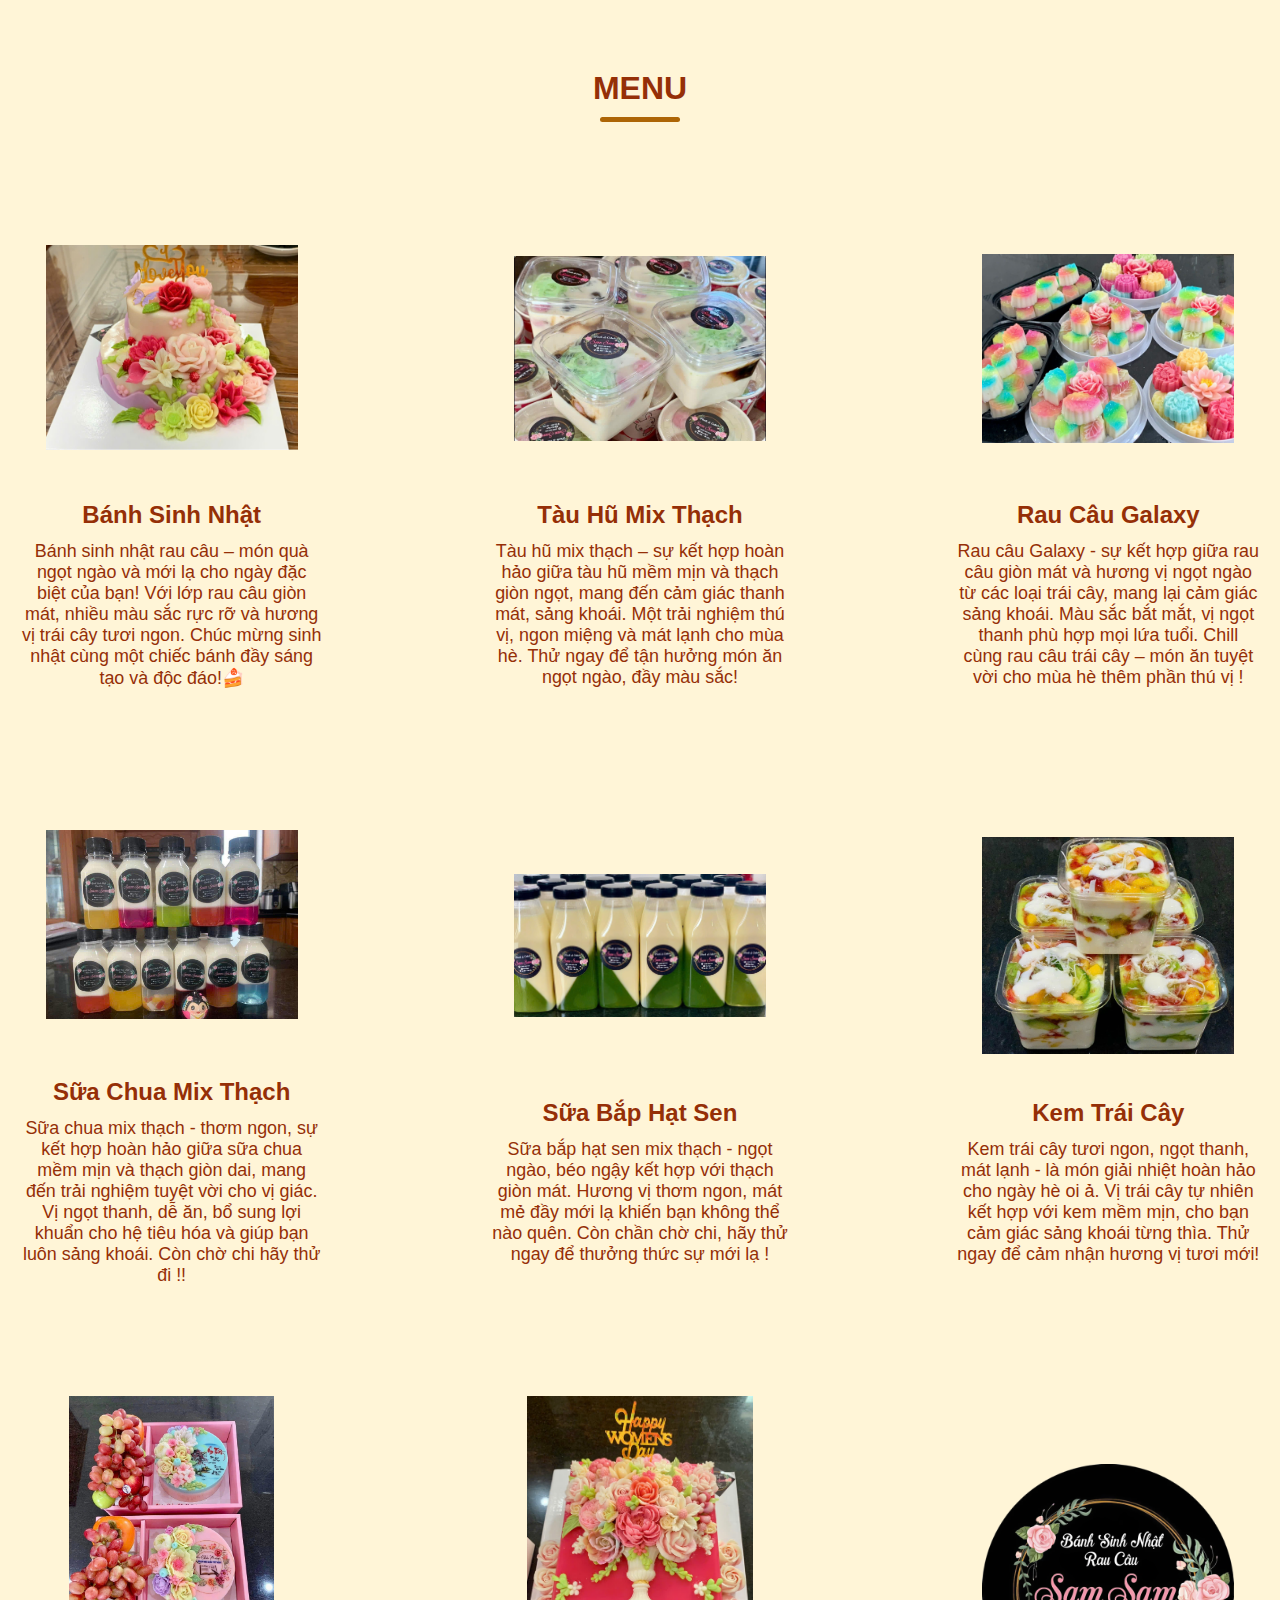
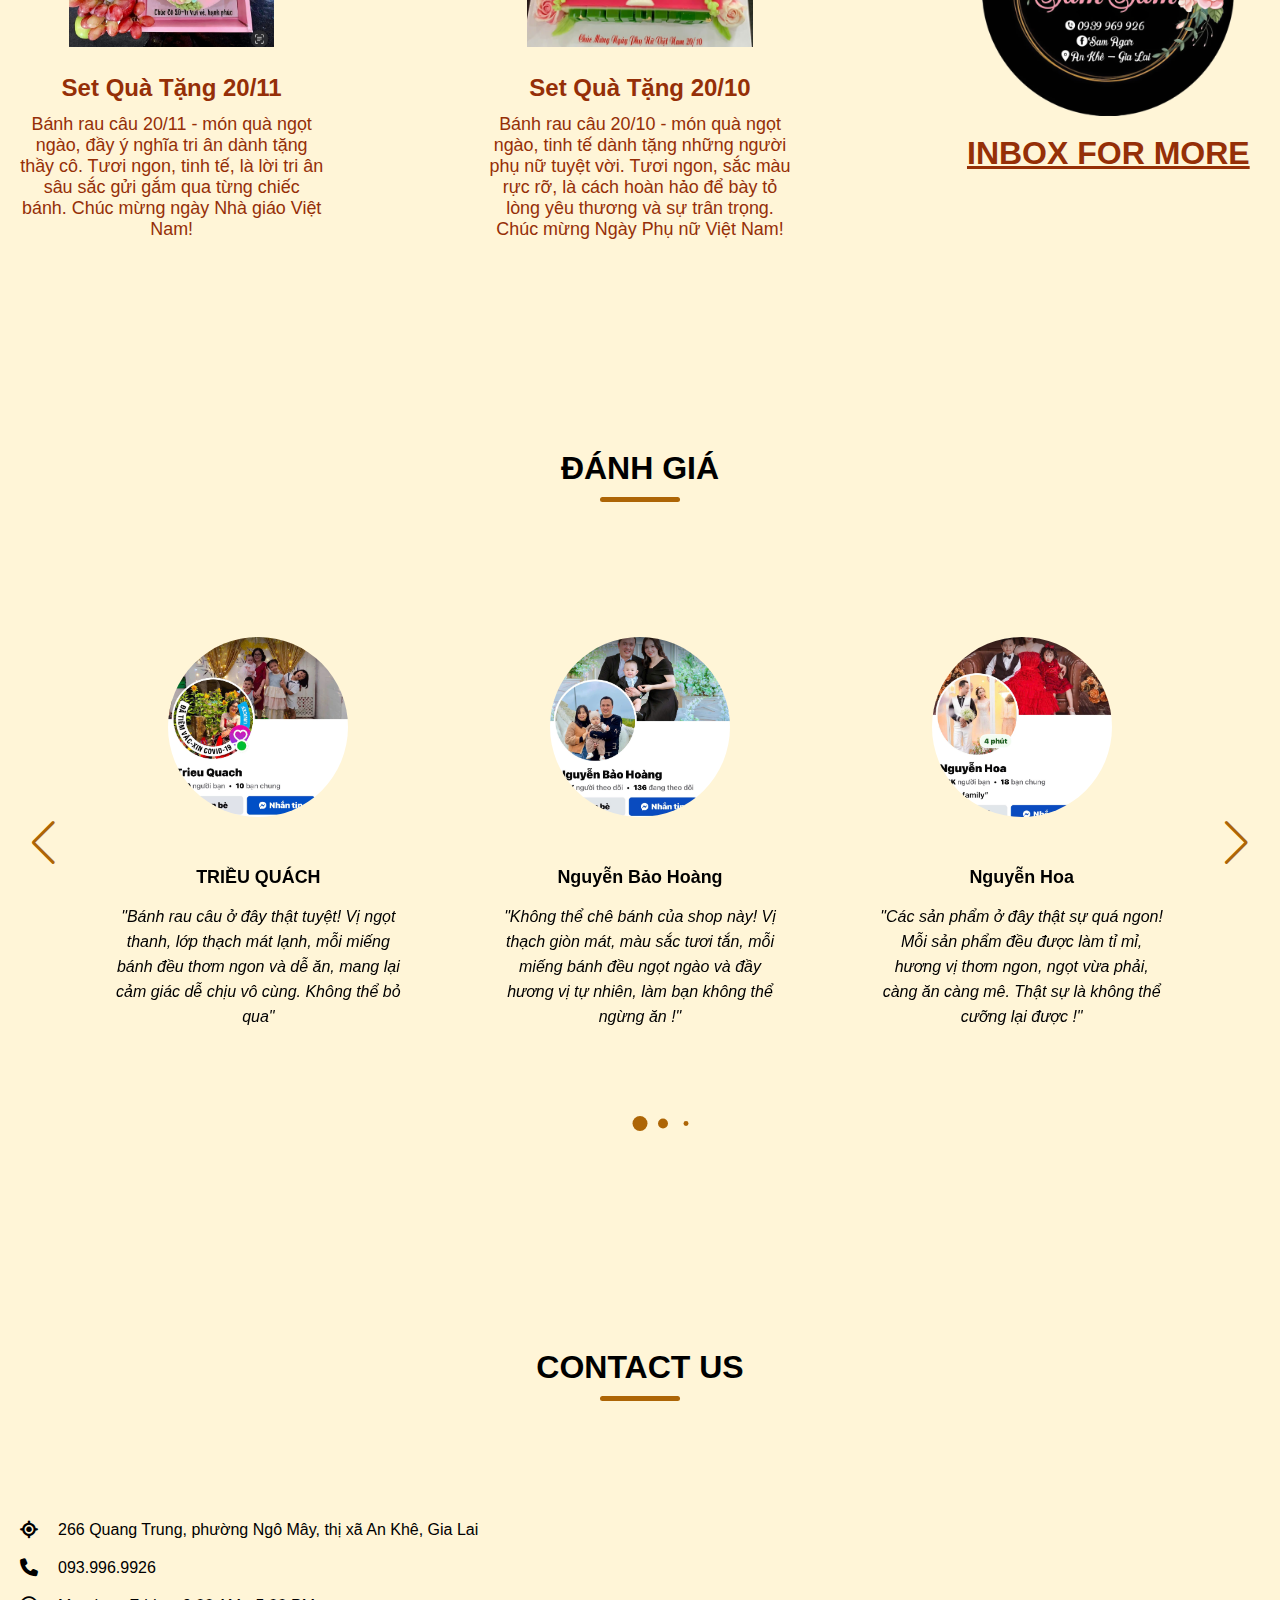
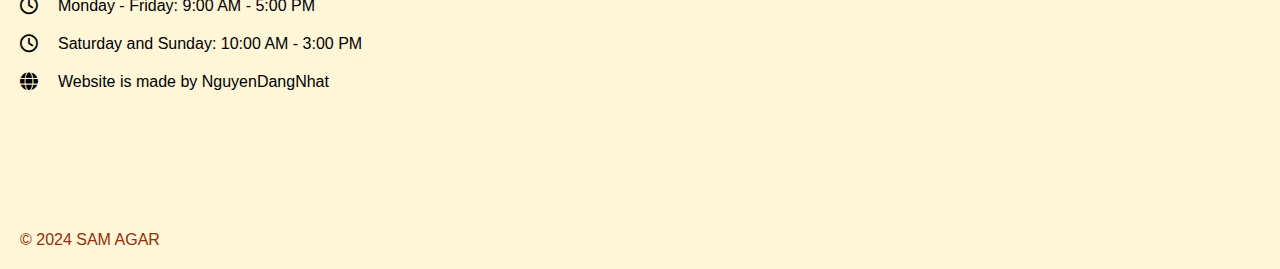
==== commit e0911f53: "Update index.html" ====
--- a/index.html
+++ b/index.html
@@ -87,7 +87,7 @@
                         <img src="asset/logo xoáphông.png" alt="Facebook Logo" class="facebook-icon">
                         
                     </a>
-                    <a style="color:#952f07 ;" href="https://www.facebook.com/profile.php?id=100058086166594&mibextid=LQQJ4d" <center><h1> Facebook: Sam Agar  </h1> </center>  </a>
+                    <a style="color:#952f07 ;" href="https://www.facebook.com/profile.php?id=100058086166594&mibextid=LQQJ4d" <center><h1><u> Facebook: Sam Agar </u></h1> </center>  </a>
                 </body>  
 
             </div>
@@ -159,7 +159,7 @@
             <li class="menu-item">
                 <div class="menu-details">
                     <img src="asset/logo xoáphông.png" alt="Set quà tặng 20/11" class="menu-image" />
-                    <a style="color:#952f07 ;" href="https://www.facebook.com/profile.php?id=100058086166594&mibextid=LQQJ4d" <center><h1> INBOX FOR MORE  </h1> </center>  </a>
+                    <a style="color:#952f07 ;" href="https://www.facebook.com/profile.php?id=100058086166594&mibextid=LQQJ4d" <center><h1><u> INBOX FOR MORE </u></h1></center>  </a>
                 </div>
               </li>
           </ul>
